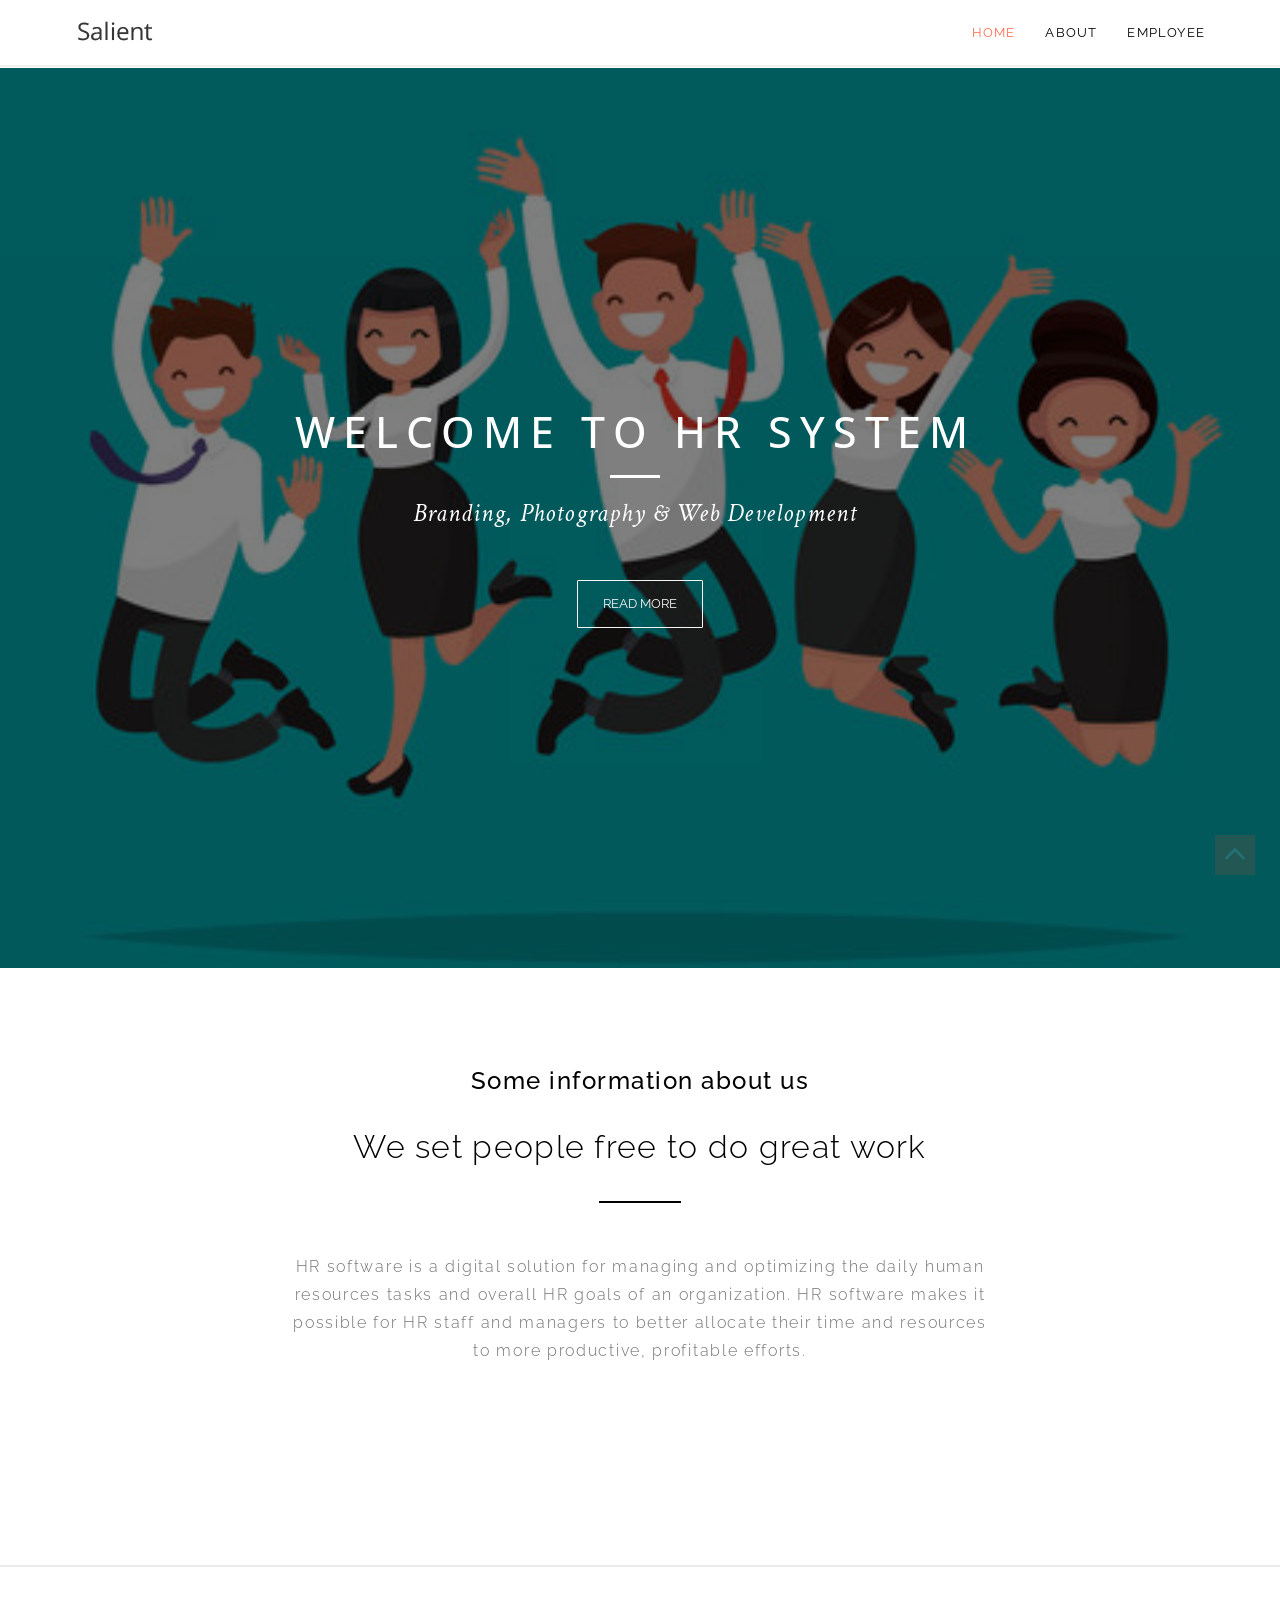
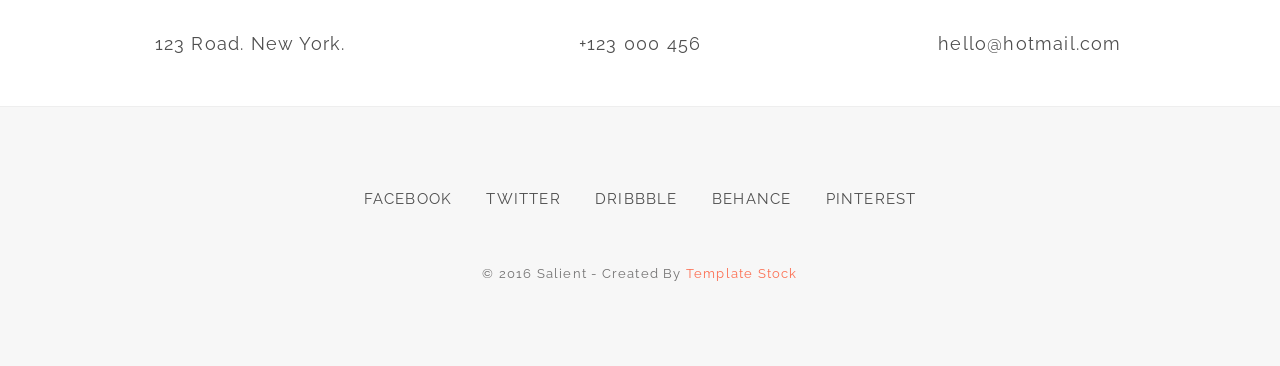
==== templates/index.html @ 5a7eb0be "Update index.html" ====
﻿<!DOCTYPE html>
<!--
	Salient by TEMPLATE STOCK
	templatestock.co @templatestock
	Released for free under the Creative Commons Attribution 3.0 license (templated.co/license)
-->
<html lang="en">
<head>

  <meta charset="utf-8">
  <meta http-equiv="X-UA-Compatible" content="IE=edge">
  <meta name="viewport" content="width=device-width, initial-scale=1">
  <title>Salient - Free Responsive HTML5 Template | Template Stock</title>

  <!-- Custom Google fonts -->
  <link href='http://fonts.googleapis.com/css?family=Raleway:400,500,300,700' rel='stylesheet' type='text/css'>
  <link href="http://fonts.googleapis.com/css?family=Crimson+Text:400,600" rel="stylesheet" type="text/css">
  <link href="http://fonts.googleapis.com/css?family=Open+Sans:400,300,600" rel="stylesheet" type="text/css">

  <!-- Bootstrap CSS Style -->
  <link rel="stylesheet" href="../static/css/bootstrap.min.css">

  <!-- Template CSS Style -->
  <link rel="stylesheet" href="../static/css/style.css">

  <!-- Animate CSS  -->
  <link rel="stylesheet" href="../static/css/animate.css">

  <!-- FontAwesome 4.3.0 Icons  -->
  <link rel="stylesheet" href="../static/css/font-awesome.min.css">

  <!-- et line font  -->
  <link rel="stylesheet" href="../static/css/et-line-font/style.css">

  <!-- BXslider CSS  -->
  <link rel="stylesheet" href="../static/css/bxslider/jquery.bxslider.css">

  <!-- Owl Carousel CSS Style -->
  <link rel="stylesheet" href="../static/css/owl-carousel/owl.carousel.css">
  <link rel="stylesheet" href="../static/css/owl-carousel/owl.theme.css">
  <link rel="stylesheet" href="../static/css/owl-carousel/owl.transitions.css">

  <!-- Magnific-Popup CSS Style -->
  <link rel="stylesheet" href="../static/css/magnific-popup/magnific-popup.css">

  <!-- HTML5 Shim and Respond.js IE8 support of HTML5 elements and media queries -->
  <!-- WARNING: Respond.js doesn't work if you view the page via file:// -->
  <!--[if lt IE 9]>
    <script src="https://oss.maxcdn.com/html5shiv/3.7.2/html5shiv.min.js"></script>
    <script src="https://oss.maxcdn.com/respond/1.4.2/respond.min.js"></script>
  <![endif]-->
	
</head>
<body>

  <!-- Preload the Whole Page -->
  <div id="preloader">      
    <div id="loading-animation">&nbsp;</div>
  </div>

  <!-- Navbar -->
  <header class="header">
    <nav class="navbar navbar-default navbar-static-top">
      <div class="container">
      <!-- Brand and toggle get grouped for better mobile display -->
        <div class="navbar-header">
          <button type="button" class="navbar-toggle collapsed" data-toggle="collapse" data-target="#navigation-nav">
            <span class="sr-only">Toggle navigation</span>
            <span class="icon-bar"></span>
            <span class="icon-bar"></span>
            <span class="icon-bar"></span>
          </button>
           <a class="navbar-brand" href="#"><img src="../static/images/logo.png" alt=""></a>
        </div>
        <!-- Collect the nav links, forms, and other content for toggling -->
        <div class="collapse navbar-collapse" id="navigation-nav">
          <ul class="nav navbar-nav navbar-right">
            <li class="active"><a class="section-scroll" href="#wrapper">Home</a></li>
            <li><a href="#landing-offer">About</a></li>
            <!-- <li><a href="#features-section">Services</a></li> -->
            <!-- <li><a href="#team-section">Team</a></li> -->
            <!-- <li><a href="#screenshots-section">Works</a></li>
            <li><a href="#prices-section">Prices</a></li>
            <li><a href="#subscribe-section">Subscribe</a></li> -->
	    <li><a method="POST" href="/gotoemployee/GoToEmployee">Employee</a></li>
            <!-- <li><a href="#contact-section">Contact</a></li> -->
          </ul>
        </div><!-- /.navbar-collapse -->
      </div><!-- /.container -->
    </nav>
  </header>
  <!-- End Navbar -->

  <div id="wrapper">

  <!-- Hero
  ================================================== -->
    <section>
      <div id="hero-section" class="landing-hero" data-stellar-background-ratio="0">
        <div class="hero-content">
          <div class="container">
            <div class="row">
              <div class="col-sm-8 col-sm-offset-2">

                <div class="hero-text">
                  <div class="herolider">
                    <ul class="caption-slides">

                      <li class="caption">
                        <h1>Welcome to HR System</h1>
                        <div class="div-line"></div>
                        <p class="hero">Branding, Photography &amp; Web Development</p>
                      </li>

                      <li class="caption">
                        <h1>Add Employee</h1>
                        <div class="div-line"></div>
                        <p class="hero">Design &amp; Development</p>
                      </li>

                      <li class="caption">
                        <h1>View Employee</h1>
                        <div class="div-line"></div>
                        <p class="hero">HTML5 &amp; CSS3</p>
                      </li>

                    </ul>
                  </div> <!-- end herolider -->
                </div> <!-- end hero-text -->

                <div class="hero-btn">
                  <a href="#landing-offer" class="btn btn-clean">Read more</a>
                </div> <!-- end hero-btn -->

              </div> <!-- end col-md-6 -->
            </div> <!-- end row -->
          </div> <!-- End container -->
        </div> <!-- End hero-content -->
      </div> <!-- End hero-section -->
    </section>
    <!-- End hero section -->

    <!-- Offer
    ================================================== -->
    <section>
      <div id="landing-offer" class="pad-sec">
        <div class="container">

          <div class="title-section big-title-sec animated out" data-animation="fadeInUp" data-delay="0">
            <div class="row">
              <div class="col-sm-8 col-sm-offset-2">
                <h2 class="big-title">Some information about us</h2>
                <h1 class="big-subtitle">We set people free to do great work</h1>
                <hr>
                <p class="about-text">HR software is a digital solution for managing and optimizing the daily human resources tasks and overall HR goals of an organization. HR software makes it possible for HR staff and managers to better allocate their time and resources to more productive, profitable efforts.</p>
              </div>
            </div> <!-- End row -->
          </div> <!-- end title-section -->
        </div> <!-- End container -->
      </div> <!-- End landing-offer-section -->
    </section>
    <!-- End offer section -->

    <section>
      <div class="sep-section"></div>
    </section>

    <!-- Contact-info
    ================================================== -->
    <section>
      <div class="contact-info">
        <div class="container">
          <div class="row">
            <div class="col-sm-4">
              <a href="#"><i class="pe-7s-map-marker"></i>123 Road. New York.</a>
            </div> <!-- End col-sm-4 -->
            <div class="col-sm-4">
            <a href="tel:+123000456"><i class="pe-7s-phone"></i>+123 000 456</a>
            </div>
             <div class="col-sm-4">
              <a href="mailto:hello@hotmail.com"><i class="pe-7s-mail"></i>hello@hotmail.com</a>
             </div>
          </div> <!-- End row -->
        </div> <!-- End container -->
      </div> <!-- End contact-info -->
    </section>

    <!-- Footer
    ================================================== -->
    <footer>
      <div id="footer-section" class="text-center">
        <div class="container">
          <div class="row">
            <div class="col-sm-8 col-sm-offset-2">
              <ul class="footer-social-links">
                <li><a href="#">Facebook</a></li>
                <li><a href="#">Twitter</a></li>
                <li><a href="#">Dribbble</a></li>
                <li><a href="#">Behance</a></li>
                <li><a href="#">Pinterest</a></li>
              </ul>
              <p class="copyright">
                &copy; 2016 Salient - Created By <a href="http://templatestock.co">Template Stock</a>
              </p>
            </div> <!-- End col-sm-8 -->
          </div> <!-- End row -->
        </div> <!-- End container -->
      </div> <!-- End footer-section  -->
    </footer>
    <!-- End footer -->

  </div> <!-- End wrapper -->

  <!-- Back-to-top
  ================================================== -->
  <div class="back-to-top">
    <i class="fa fa-angle-up fa-3x"></i>
  </div> <!-- end back-to-top -->

  <!-- JS libraries and scripts -->
  <script src="../static/js/jquery-1.11.3.min.js"></script>
  <script src="../static/js/bootstrap.min.js"></script>
  <script src="../static/js/bootstrap-hover-dropdown.min.js"></script>
  <script src="../static/js/jquery.appear.min.js"></script>
  <script src="../static/js/jquery.bxslider.min.js"></script>
  <script src="../static/js/jquery.owl.carousel.min.js"></script>
  <script src="../static/js/jquery.countTo.js"></script>
  <script src="../static/js/jquery.easing.1.3.js"></script>
  <script src="../static/js/jquery.imagesloaded.min.js"></script>
  <script src="../static/js/jquery.isotope.js"></script>
  <script src="../static/js/jquery.placeholder.js"></script>
  <script src="../static/js/jquery.smoothscroll.js"></script>
  <script src="../static/js/jquery.stellar.min.js"></script>
  <script src="../static/js/jquery.waypoints.js"></script>
  <script src="../static/js/jquery.fitvids.js"></script>
  <script src="../static/js/jquery.magnific-popup.min.js"></script>
  <script src="../static/js/jquery.ajaxchimp.min.js"></script>
  <script src="../static/js/jquery.countdown.js"></script>
  <script src="../static/js/jquery.navbar-scroll.js"></script>
  <script src="http://maps.google.com/maps/api/js?sensor=false"></script>
  <script src="../static/js/jquery.gmaps.js"></script>
  <script src="../static/js/main.js"></script>

</body>
</html>
---- static/css/style.css ----
/***********************************************************************************************
	Salient by TEMPLATE STOCK
	templatestock.co @templatestock
	Released for free under the Creative Commons Attribution 3.0 license (templated.co/license)
    
**********************************************************************************************/

/***********************************************************************************************/
/* TABLE OF CONTENTS: */
/***********************************************************************************************/

/*------------------------------------------------------------------------


  01. Common Styles
      -Typography
      -Buttons
      -Form
  02. Preloader
  03. Navbar
  04. Hero section
      -Hero section 2
      -Hero section 3
      -Hero section 4
  05. Home hero
  06. About Section
  07. Choose Section
  08. Projects Section
  09. Clients section
  10. Statistics Section
  11. Call-to-action section
  12. Services
  13. Portfolio Page
  14. Tweet section
  15. Blog-section
  16. Contact section
  17. Google maps
  18. Single-project
  19. Landing page
      -Features Section
      -Video section
      -Offer section
      -Screenshots
      -Subscribe section
      -Testimonials section
  20. Landing Blog
      -Pagination
      -Comments section
      -Sidebar
      -About widget
      -Tags
      -Recent Posts 
  21. App landing page
  22. Coming soon page
  23. Personal page
  24. Footer
  25. Back to top
  26. Responsive Part

--------------------------------------------------------------------------*/



/***********************************************************************************************/
/* =Common Styles */
/***********************************************************************************************/

body {
  font-family: 'Raleway', sans-serif;
  color: #737272;
  line-height: 24px;
  font-size: 13px;
  letter-spacing: 1.2px;
  -webkit-font-smoothing: antialiased;
  padding-top: 68px;
  position: relative;
}

a {
  color: #fc6e51;
  -webkit-transition: all .25s ease-in-out;
     -moz-transition: all .25s ease-in-out;
      -ms-transition: all .25s ease-in-out;
       -o-transition: all .25s ease-in-out;
          transition: all .25s ease-in-out;
}

a:hover, a:focus {
  text-decoration: none;
}

img {
  max-width: 100%;
}

.dark-bg {
  background: #34353A;
}

.white-bg {
  background: #fff;
}

.without-padding {
  padding: 0;
}

.marg-0 {
  margin: 0;
}

.pad-b-0 {
  padding-bottom: 0!important;
}

.pad-t-100 {
  padding-top: 100px!important;
}

.bg-gray {
  background: #e5e5e5;
}

.form-control::-moz-placeholder {
  color: #494949;
}
.form-control:-ms-input-placeholder {
  color: #494949;
}
.form-control::-webkit-input-placeholder {
  color: #494949;
}

/***********************************************************************************************/
/* =Typography */
/***********************************************************************************************/

h1, h2, h3, h4, h5, h6, .h1, .h2, .h3, .h4, .h5, .h6 {
  font-weight: 700;
  color: #1f2021;
  text-transform: uppercase;
}

h1, .h1, h2, .h2, h3, .h3 {
  margin-top: 0;
  margin-bottom: 20px;
}

h1, .h1 {
  font-family: 'Abel', sans-serif;
  font-size: 46px;
  font-weight: 400;
  letter-spacing: 2px;
}

h2 {
  font-size: 24px;
}  

h3 {
  font-size: 17px;
}

h4 {
  font-size: 15px;
}

h5 {
  font-size: 12px;
}

h6 {
  font-size: 10px;
}

p {
  margin: 0;
}

.title-section hr {
  width: 15%;
}

.title-section  p {
  font-size: 15px;
  line-height: 26px;
  font-weight: 400;
  letter-spacing: 1.5px;
}

.pad-sec {
  padding: 100px 0!important;
}

.title-section {
  padding-left: 30px;
  padding-right: 30px;
}

.sep-section {
  height: 1px;
  border-bottom: 1px solid #EAEAEA;
}

/***********************************************************************************************/
/* =Buttons */
/***********************************************************************************************/

.btn {
  font-size: 13px;
  letter-spacing: 1px;
  padding: 14px 25px;
  border-radius: 1px;
  -webkit-transition: all .25s ease-in-out;
     -moz-transition: all .25s ease-in-out;
      -ms-transition: all .25s ease-in-out;
       -o-transition: all .25s ease-in-out;
          transition: all .25s ease-in-out;
}

.btn:active, .btn.active {
  outline: 0;
  background-image: none;
  -webkit-box-shadow: none;
          box-shadow: none;
}

.btn:focus, .btn:active:focus, .btn.active:focus, .btn.focus, .btn:active.focus, .btn.active.focus {
  outline: 0;
}

.btn-primary:hover, .btn-primary:focus, .btn-primary.focus, 
.btn-primary:active, .btn-primary.active, .open>.dropdown-toggle.btn-primary {
  color: #fff;
  background-color: #000;
  border-color: #000;
}

.btn-xs {
  padding: 5px 14px;
  font-size: 11px;
  text-transform: uppercase;
  letter-spacing: 2px;
}

.btn-sm {
  padding: 8px 37px;
  font-size: 12px;
  -webkit-border-radius: 2px;
     -moz-border-radius: 2px;
          border-radius: 2px;
}

.btn-lg {
  padding: 15px 35px;
}

.btn-primary {
  text-transform: uppercase;
  background-color: #fc6e51;
  border-color: #fc6e51;
}

.btn-black {
  text-transform: uppercase;
  color: #fff;
  background-color: #000;
  border-color: #000;
}

.btn-black:hover {
  background-color: #fc6e51;
  border-color: #fc6e51;
  color: #fff;
}

.btn-clean {
  border-color: #F5F5F5;
  color: #F5F5F5;
  text-transform: uppercase;
  letter-spacing: 0;
}

.btn-clean:hover, .btn-clean:focus, .btn-clean:active {
  color: #fff;
}

.btn-dark {
  color: #FFF;
  text-transform: uppercase;
  background: rgba(34,34,34, .9);
  font-weight: 400;
  border-color: rgba(0,0,0, .7);
}

.btn-dark:hover, .btn-dark:active, .btn-dark:focus, .btn-dark:visited {
  color: rgba(255,255,255, .85);
  background: rgba(0,0,0, .7);
  outline: 0;
  box-shadow: none;
}

.btn-light {
  background: #f3f3f3;
  color: #000;
}

.call-btn {
  text-transform: uppercase;
  letter-spacing: 2px;
  padding: 12px 20px;
  font-size: 12px;
  border-radius: 0;
  border: none;
  outline: none;
  display: inline-block;
}

.btn-gray {
  color: #777;
  background: #e5e5e5;
}

/***********************************************************************************************/
/* =Form */
/***********************************************************************************************/

.form-group {
  margin-bottom: 20px;
}

.form-control {
  font-size: 12px;
  color: #555;
  background-color: #fff;
  background-image: none;
  border: 1px solid #ccc;
  border-radius: 1px;
  height: auto;
  padding: 9px 12px;
    -webkit-box-shadow: none;
  -moz-box-shadow: none;
  box-shadow: none;
  -webkit-transition: all 0.2s cubic-bezier(0.000, 0.000, 0.580, 1.000);
  -moz-transition: all 0.2s cubic-bezier(0.000, 0.000, 0.580, 1.000);
  -o-transition: all 0.2s cubic-bezier(0.000, 0.000, 0.580, 1.000);
  -ms-transition: all 0.2s cubic-bezier(0.000, 0.000, 0.580, 1.000);
  transition: all 0.2s cubic-bezier(0.000, 0.000, 0.580, 1.000);
}

.form-control:focus {
  color: #111;
  border-color: rgba(0,0,0, .7);
  -webkit-box-shadow: none;
  -moz-box-shadow: none;
  box-shadow: none;
  outline: none;
}

/***********************************************************************************************/
/* =Preloader */
/***********************************************************************************************/ 

#preloader {
  background-color: #FFF;
  bottom: 0;
  left: 0;
  position: fixed;
  right: 0;
  top: 0;
  z-index: 999999;
}

#loading-animation {
  background-image: url("../images/loading.GIF") ;
  opacity: 0.7;
  background-position: center center;
  background-repeat: no-repeat;
  height: 200px;
  left: 50%;
  margin: -100px 0 0 -100px;
  position: absolute;
  top: 50%;
  width: 200px;
  border-radius: 4px;
}

/************************************************************************
// =Navbar
*************************************************************************/

.navbar-default {
  background: #fff;
  border: none;
  width: 100%;
  margin-bottom: 0;
  position: absolute;
  top: 0;
  border-bottom: 2px solid #f0f0f0;
}
.navbar.active {
  position: fixed;
  opacity: 0.95;
  border: 1px solid #E8E8E8;
}

.navbar-nav {
  margin: 7.5px -10px;
}

.navbar-default .navbar-nav > li > a {
  color: #060606;
  text-transform: uppercase;
  -webkit-transition: color .3s ease-in-out;
  -moz-transition: color .3s ease-in-out;
  -ms-transition: color .3s ease-in-out;
  -o-transition: color .3s ease-in-out;
  transition: color .3s ease-in-out;
}

.navbar-default .navbar-nav > .active > a, .navbar-default .navbar-nav > .active > a:hover, .navbar-default .navbar-nav > 
.active > a:focus {
  background: transparent;
  color: #fc6e51;
}

.navbar-default .navbar-nav > li > a:hover, .navbar-default .navbar-nav > li > a:focus {
  color: #fc6e51;
}

.dropdown-menu {
  top: 117%;
  font-size: 12px;
  text-transform: uppercase;
    -webkit-box-shadow: none;
  box-shadow: none;
  border-radius: 2px;
  border-top: 0;
  padding: 12px 5px;
}

.dropdown-menu>li>a {
  padding: 3px 15px;
  line-height: 1.7;
  letter-spacing: 2px;
}

.dropdown-menu>li>a:focus, .dropdown-menu>li>a:hover {
  background-color: #fff;
  color: #fc6e51;
}

.navbar-default .navbar-nav>.open>a, .navbar-default .navbar-nav>.open>a:focus, .navbar-default .navbar-nav>.open>a:hover {
  background-color: #fff;
  color: #fc6e51;
}

.navbar-default .dropdown:hover>.dropdown-menu {
  display: block;
}

/***********************************************************************************************/
/* =Hero section */
/***********************************************************************************************/

#hero-section {
  position: relative;
  display: table;
  width: 100%;
}

.home-hero:before {
  position: absolute;
  content: '';
  top: 0;
  left: 0;
  background: rgba(0, 0, 0, 0.4);
  width: 100%;
  height: 100%;
  z-index: 1;
}

.home-hero {
  background: url('../images/hero-bg/home.jpg');
  background-size: cover;
}

/***********************************************************************************************/
/* =Hero section-2 */
/***********************************************************************************************/

.home-hero-2:before {
  position: absolute;
  content: '';
  top: 0;
  left: 0;
  background: rgba(0, 0, 0, 0.4);
  width: 100%;
  height: 100%;
  z-index: 1;
}

.home-hero-2 {
  background: url('../images/hero-bg/home-2.jpg');
  background-size: cover;
}

/***********************************************************************************************/
/* =Hero section-3 */
/***********************************************************************************************/

.home-hero-3:before {
  position: absolute;
  content: '';
  top: 0;
  left: 0;
  background: rgba(0, 0, 0, 0.4);
  width: 100%;
  height: 100%;
  z-index: 1;
}

.home-hero-3 {
  background: url('../images/hero-bg/home-3.jpg');
  background-size: cover;
}

/***********************************************************************************************/
/* =Hero section-4 */
/***********************************************************************************************/

.home-hero-4:before {
  position: absolute;
  content: '';
  top: 0;
  left: 0;
  background: rgba(0, 0, 0, 0.4);
  width: 100%;
  height: 100%;
  z-index: 1;
}

.home-hero-4 {
  background: url('../images/hero-bg/home-4.jpg');
  background-size: cover;
}

/***********************************************************************************************/
/* =Home hero */
/***********************************************************************************************/

.hero-content {
  position: relative;
  display: table-cell;
  vertical-align: middle;
  width: 100%;
  height: 100%;
  margin: 0 auto;
  z-index: 2;
  text-align: center;
}

.hero-content h1, p.hero {
  color: #fff;
}

.hero-content h1 {
  font-family: 'Open Sans', sans-serif;
  font-size: 43px;
  font-weight: 500;
  letter-spacing: 8px;
  text-transform: uppercase;
}

.div-line {
  width: 50px;
  background-color: #fff;
  height: 3px;
  margin: 20px auto;
}

p.hero {
  font-family: 'Crimson Text', serif;
  font-style: italic;
  color: #fff;
  font-size: 25px;
  line-height: 32px;
  display: block;
  margin-top: 20px;
}

.hero-btn {
  margin-top: 50px;
}

ul.caption-slides {
  padding-left: 0;
}

ul.caption-slides li {
  text-align: center;
}

/***********************************************************************************************/
/* =About Section */
/***********************************************************************************************/

.about-hero {
  background: url('../images/hero-bg/about.jpg');
  background-size: cover;
}

.about-hero:before {
  position: absolute;
  content: '';
  top: 0;
  left: 0;
  background: rgba(0, 0, 0, 0.4);
  width: 100%;
  height: 100%;
  z-index: 1;
}

#about-us-section {
  padding: 100px 0;
}

.about-studio h4, .what-do h4, .process-work h4 {
  letter-spacing: 2px;
  font-size: 17px;
  font-weight: 500;
  margin-bottom: 15px;
}

.btn-link-a {
  cursor: pointer;
  color: rgba(17, 17, 17, 0.9);
  text-transform: uppercase;
  display: block;
  font-weight: 500;
  margin-top: 25px;
}

.btn-link-a:hover {
  color: #000;
}

#about-section {
  padding: 110px 0 120px 0!important;
}

.big-title-sec {
  text-align: center;
  padding-bottom: 100px;
}


.big-title-sec hr {
  border: 1.5px solid #000;
  margin: 30px auto;
  width: 80px!important;
  margin-bottom: 50px;
}

.big-title-sec .big-title {
  font-weight: 300;
  text-transform: none;
  font-size: 24px;
  color: #000;
}

.big-title-sec .big-subtitle {
  font-family: 'Raleway', sans-serif;
  letter-spacing: 1.3px;
  margin-top: 0;
  margin-bottom: 28px;
  font-size: 32px;
  font-weight: 300;
  line-height: 1.45;
  text-transform: none;
  color: #000;
}

.big-title-sec p {
  font-size: 16px;
  line-height: 28px;
  letter-spacing: 1.7px;
  font-weight: 300;
}

.big-title-sec .view-more {
  padding-top: 50px;
}

.big-title-sec .view-more a.btn-primary {
  margin-right: 2px;
}

.big-title-sec .view-more a.btn-primary:hover {
  opacity: .8;
  background: #fc6e51;
  border: 1px solid #fc6e51;
}

.about-box {
  text-align: center;
}

.alt-about-icon {
  padding-top: 10px;
  font-size: 44px;
  line-height: 0.9;
  color: #fc6e51;
}

.about-box h4 {
  font-weight: 600;
  letter-spacing: 1.7px;
  padding-top: 15px;
  padding-bottom: 8px;
}

/***********************************************************************************************/
/* =Choose Section */
/***********************************************************************************************/

#choose-section .title-section, #soon-services-section .title-section {
  padding-bottom: 80px;
}

.choose-image, .soon-services-image {
  text-align: center;
}

ul.choose-list, ul.soon-list {
  list-style: none;
  padding: 0;
  padding-top: 50px;
}

ul.choose-list li, ul.soon-list li {
  margin-bottom: 30px;
}

.iconbox {
  float: left;
  width: 50px;
  height: 50px;
  text-align: center;
}

.iconbox i {
  font-size: 32px;
  color: #fc6e51
}

.choose-box-content, .soon-box-content {
  margin-left: 70px;
}

.choose-box-content h6, .soon-box-content h6 {
  margin-top: 0;
  font-size: 14px;
  font-weight: 500;
  letter-spacing: 2px;
  margin-bottom: 15px;
}

/***********************************************************************************************/
/* =Projects Section */
/***********************************************************************************************/

#projects-section {
  padding: 100px 0 80px 0!important;
}

#projects-section .title-section {
  padding-bottom: 80px;
}

#type-masory {
  width: 100%;
}

#projects-section #type-masory .project {
  overflow: hidden;
  margin-bottom: 30px;
}

.project-item a {
  position: relative;
  display: block;
}

.project-item a img {
  width: 100%;
  height: auto;
  vertical-align: middle;
}

/*Overlay projects*/

.overlay {
  position: absolute;
  top: 10px;
  left: 10px;
  bottom: 10px;
  right: 10px;
  background: rgba(15, 15, 15, 0.9);
  opacity: 0;
  -webkit-transition: all .5s ease;
     -moz-transition: all .5s ease;
      -ms-transition: all .5s ease;
       -o-transition: all .5s ease;
          transition: all .5s ease;
}

.overlay .overlay-inner {
  position: absolute;
  top: 40%;
  width: 100%;
  text-align: center;
  bottom: 0;
}

.overlay .overlay-inner h3 {
  color: #F0F0F0;
  margin-bottom: 15px;
  -webkit-transition: all .5s;
     -moz-transition: all .5s;
      -ms-transition: all .5s;
       -o-transition: all .5s;
          transition: all .5s;
  -webkit-transform: translateY(-30px);
     -moz-transform: translateY(-30px);
      -ms-transform: translateY(-30px);
       -o-transform: translateY(-30px);
          transform: translateY(-30px);
}

.overlay .overlay-inner p {
  color: #DBDBDB;
  -webkit-transition: all .5s;
     -moz-transition: all .5s;
      -ms-transition: all .5s;
       -o-transition: all .5s;
          transition: all .5s;
  -webkit-transform: translateY(30px);
     -moz-transform: translateY(30px);
      -ms-transform: translateY(30px);
       -o-transform: translateY(30px);
          transform: translateY(30px);
  margin-bottom: 15px;
}

a:hover .overlay .overlay-inner h3 {
  -webkit-transform: translateY(0);
     -moz-transform: translateY(0);
      -ms-transform: translateY(0);
       -o-transform: translateY(0);
          transform: translateY(0);
}

a:hover .overlay .overlay-inner p, a:hover .overlay .overlay-inner span {
  -webkit-transform: translateY(0);
     -moz-transform: translateY(0);
      -ms-transform: translateY(0);
       -o-transform: translateY(0);
          transform: translateY(0);
}

.overlay-inner span {
  font-size: 42px;
  color: #DBDBDB;
  font-weight: 300;
  -webkit-transition: all .7s;
     -moz-transition: all .7s;
      -ms-transition: all .7s;
       -o-transition: all .7s;
          transition: all .7s;
  -webkit-transform: translateY(30px);
     -moz-transform: translateY(30px);
      -ms-transform: translateY(30px);
       -o-transform: translateY(30px);
}

a:hover .overlay {
  opacity: 1;
}

.view-more {
  text-align: center;
  padding-top: 60px;
}

#masonry-projects-section {
  padding: 0 0 100px 0;
}

#masonry-projects-section #type-masory .project {
  padding-bottom: 30px;
}

/***********************************************************************************************/
/* =clients section*/
/***********************************************************************************************/

.clients-bg {
  background: url('../images/clients/clients-bg.jpg') center top;
  position: relative;
  padding: 60px 0;
}

.clients-bg:before {
  position: absolute;
  content: '';
  top: 0;
  left: 0;
  background: rgba(5,5,5,0.8);
  width: 100%;
  height: 100%;
  z-index: 2;
}

.clients-bg .container {
  position: relative;
  z-index: 3;
}

.client {
  padding: 30px;
}

.client a {
  display: block;
}

.client a img {
  width: 100%
}

.client a:hover {
  opacity: .8;
}

/***********************************************************************************************/
/* =Statistics Section */
/***********************************************************************************************/

#statistic-section {
  background: url('../images/temp/stats-bg.jpg') center top;
  position: relative;
  text-align: center;
  padding-top: 70px;
}

#statistic-section:before {
  position: absolute;
  content: '';
  top: 0;
  left: 0;
  background: rgba(5,5,5,0.8);
  width: 100%;
  height: 100%;
  z-index: 2;
}

#statistic-section .container {
  position: relative;
  z-index: 3;
}

.statistic-percent {
  padding-bottom: 70px;
}

span.percentfactor {
  color: #fff;
  font-size: 42px;
  margin-bottom: 4px;
}

.fact p {
  color: #fff;
  margin-top: 10px;
  text-transform: uppercase;
}

/***********************************************************************************************/
/* =Team Section */
/***********************************************************************************************/

#team-section .title-section {
  margin-bottom: 80px;
}

#team-section .title-section, .team-members .magnifier-inner {
  text-align: center;
}

.member-team {
  position: relative;
  cursor: pointer;
}

.member-team img {
  width: 100%;
}

.member-team .magnifier {
  position: absolute;
  height: 100%;
  width: 100%;
  top: 0;
  left: 0;
  background: rgba(255, 255, 255, 0.9);
  opacity: 0;
  -webkit-transition: all .5s ease;
     -moz-transition: all .5s ease;
      -ms-transition: all .5s ease;
       -o-transition: all .5s ease;
          transition: all .5s ease;
}

.member-team .magnifier:hover {
  opacity: 1;
}

.member-team .magnifier .magnifier-inner {
  position: absolute;
  width: 100%;
  top: 20%;
  padding: 0 20px;
}

.member-team .magnifier .magnifier-inner p {
  font-size: 12px;
  color: #999;
  line-height: 24px;
  margin-bottom: 40px;
}

.member-team .magnifier .magnifier-inner ul.social-icons {
  list-style-type: none;
  padding: 0;
}

.member-team .magnifier .magnifier-inner ul.social-icons li {
  display: inline-block;
  margin-left: 5px;
}

.member-team .magnifier .magnifier-inner ul.social-icons li:first-child {
  margin: 0;
}

.member-team .magnifier .magnifier-inner ul.social-icons li a {
  display: block;
  width: 40px;
  height: 40px;
  line-height: 38px;
}

.member-team .magnifier .magnifier-inner ul.social-icons li a i {
    color: #8e8e8e;
}

.member-team .magnifier .magnifier-inner ul.social-icons li a:hover i {
  color: #000;
}

#about-team {
  padding: 0px 0 100px 0;
}

#about-team p, #personal-skills p {
  line-height: 26px;
}

#about-team .title-section, #personal-skills .title-section {
  text-align: left;
  padding-left: 0;
}

#about-team h3, #personal-skills h3 {
  font-size: 18px;
  font-weight: 400;
  letter-spacing: 1.6px;
}

.p-bar {
  margin-bottom: 8px;
}

.progress {
  height: 6px;
  border-radius: 1px;
  margin-bottom: 5px;
}

.progress-bar {
  background: #111;
}

.progress-meta {
  overflow: hidden;
}
h6.progress-title, h6.progress-value {
  color: #676767;
  font-size: 13px;
  font-weight: 300;
  letter-spacing: 1.6px;;
}

h6.progress-title {
  float: left;
}

h6.progress-value {
  float: right;
}

/***********************************************************************************************/
/* =Call-to-action section */
/***********************************************************************************************/

#call-to-action-section {
  padding: 60px 0;
  background: #eb7a5c;
}

#call-to-action-section h2, #call-to-action-section p {
  color: #fff;
  text-align: center;
}

#call-to-action-section h2 {
  font-size: 28px;
  letter-spacing: 1.1px;
  font-weight: 300;
  color: #fff;
  margin: 20px 0;
  margin-top: 0;
}

#call-to-action-section p {
  margin: 20px 0
}

#call-to-action-section .call-action-btn {
  text-align: center;
  margin-top: 40px;
}

/***********************************************************************************************/
/* =Services*/
/***********************************************************************************************/

.services-hero {
  background: url('../images/hero-bg/services.jpg');
  background-size: cover;
}

.services-hero:before {
  position: absolute;
  content: '';
  top: 0;
  left: 0;
  background: rgba(0, 0, 0, 0.4);
  width: 100%;
  height: 100%;
  z-index: 1;
}

#services-section {
  padding: 100px 0 50px 0;
}

#services-section .title-section {
  padding-bottom: 80px;
}

.service-post {
  padding: 30px 0;
}

.service-post h4 {
  margin-top: 15px;
  margin-bottom: 20px;
}

.service-icon {
  font-size: 42px;
  color: #111;
  padding-bottom: 15px;
}

#banner-services {
  background: url('../images/temp/stats-bg.jpg') center top;
  position: relative;
  border-bottom: 1px solid transparent;
}

#banner-services:before {
  position: absolute;
  content: '';
  top: 0;
  left: 0;
  background: rgba(5,5,5,0.8);
  width: 100%;
  height: 100%;
  z-index: 2;
}

#banner-services .container {
  position: relative;
  z-index: 3;
}

.banner-content {
  margin: 140px 0;
}

.banner-content, .banner-content h3 {
  color: #fff;
}

.banner-content h3 {
  font-weight: 400;
  letter-spacing: 2.6px;
  font-size: 19px;
}

.banner-decription {
  font-weight: 300;
}

.banner-image {
    margin: -40px 0 0 0;
    text-align: right;
}

.banner-content a {
  letter-spacing: 1.6px;
  margin-top: 30px;
}

#action-section {
  padding: 100px 0;
  background-color: #f7f7f7;
  border-top: 1px solid #ebebeb;
}

#action-section h2 {
  padding-bottom: 25px;
  font-weight: 500;
  text-transform: capitalize;
}

#action-section .btn+.btn {
  margin-left: 20px;
}

.white-bg {
  background: #fff;
}

.dark-bg-1 {
  background: #333;
}

.work-process {
    padding: 100px 0;
}

.process {
  padding-top: 30px;
}

.process-icon span {
  font-size: 40px;
  color: #fc6e51;
}

.process h5 {
  font-size: 14px;
  font-weight: 500;
  text-transform: none;
  margin-top: 15px;
}

#prices-section .title-section {
  padding-bottom: 80px;
}

ul.price-table {
  list-style-type: none;
  padding: 0px;
  margin: 25px 20px;
  text-align: center;
  border: 1px solid #f1f1f1;
}

ul.price-table li {
  padding: 5px 0;
  text-transform: uppercase;
  color: #000;
}

.title-price {
  border-bottom: 1px solid #f1f1f1;;
  padding: 25px!important;
  font-weight: 500;
}

.title-price h3 {
  margin-bottom: 0;
}

.price-table .price-box {
  padding: 30px;
  border-bottom: 1px solid #f1f1f1;
  position: relative;
  margin-bottom: 30px;
}

p.price {
  font-size: 38px;
  font-weight: 700;
  color: #000;
  position: relative;
  padding-left: 10px;
  padding-bottom: 10px;
}

span.currency {
  font-size: 18px;
  vertical-align: top;
}

p.months {
  text-transform: none!important;
  color: #737272!important;
}

ul.price-table li .btn {
  margin: 30px;
}

/***********************************************************************************************/
/* =Portfolio Page */
/***********************************************************************************************/

.portfolio-hero {
  background: url('../images/hero-bg/02.jpg');
  background-size: cover;
}

.portfolio-hero:before {
  position: absolute;
  content: '';
  top: 0;
  left: 0;
  background: rgba(0, 0, 0, 0.4);
  width: 100%;
  height: 100%;
  z-index: 1;
}

#portfolio-section {
  padding: 80px 0;
}

ul.filter-list {
  padding: 60px 0 80px 0;
  list-style: none;
  text-align: center;
}

ul.filter-list li {
  display: inline-block;
  margin-right: 10px;
}

ul.filter-list li a {
  display: block;
  cursor: pointer;
  color: rgb(73, 73, 73);
  font-style: italic;
  font-size: 14px;
}

ul.filter-list li a:hover {
  color: #fc6e51;
}

ul.filter-list li a.active {
  color: #fc6e51;
}

ul.filter-list li a:after {
  content: "/";
  color: #898989;
  padding-left: 15px;
}

ul.filter-list li:last-child a:after {
    content: "";
}

.gallery-masory {
    width: 100%;
}

.portfolio-items .gallery-masory .gallery-item {
  overflow: hidden;
  padding-left: 5px;
  padding-right: 5px;
  margin-bottom: 10px;
}

/***********************************************************************************************/
/* =Tweet section*/
/***********************************************************************************************/

#tweet-section {
  background: url('../images/temp/tweet-bg.jpg') center top;
  position: relative;
  padding: 80px 0;
}

#tweet-section:before {
  position: absolute;
  content: '';
  top: 0;
  left: 0;
  background: rgba(5,5,5,0.9);
  width: 100%;
  height: 100%;
  z-index: 2;
}

#tweet-section .container {
  position: relative;
  z-index: 3;
}

span.tweet-icon {
  display: block;
  color: #F4F4F4;
  font-size: 34px;
  margin-bottom: 24px;
  text-align: center;
}

ul.tweet-slider {
  text-align: center;
  padding: 0;
  list-style: none;
}

ul.tweet-slider h3 {
  font-size: 20px;
  color: #fff;
  font-weight: 400;
  text-transform: capitalize;
  letter-spacing: 1.3px;
}

ul.tweet-slider small {
  color: #e6e6e6;
  font-size: 99%;
}

/***********************************************************************************************/
/* =Blog-section section */
/***********************************************************************************************/

#blog-section .title-section {
  padding-bottom: 80px;
}

.entry-image {
  margin-bottom: 23px;
}

.entry-image a {
  display: block;
}

.entry-image a:hover {
  opacity: 0.8;
}

.entry-image img {
  width: 100%;
}

.post-meta {
  padding-bottom: 8px;
}

.post-meta, .post-meta a {
  color: #aaa;
}

.post-meta a:hover {
  color: #111;
}

.post-meta p span.date:after {
  padding: 0 4px 0 8px;
  content: "|";
}

.post-meta p span.author a {
  padding-left: 2px;
}

.post-meta p span.author:after {
  padding: 0 4px 0 8px;
  content: "|";
}  

h4.post-title {
  font-size: 16px;
  font-weight: 500!important;
  letter-spacing: 2.1px;
}

.post-title a {
  color: #4F4F4F;
  font-size: 16px;
}

.blog-more {
  margin-top: 20px;
}

/***********************************************************************************************/
/* =Contact section*/
/***********************************************************************************************/

#contact-section .divider {
  display: inline-block;
}

#contact-section .title-section {
  padding-bottom: 80px;
}

.form-group .form-control.br-b {
  border-top: 0;
  border-left: 0;
  border-right: 0;
}

textarea.form-control {
  min-height: 100px;
}

#contactform .form-group #submit {
  display: block;
  width: 100%;
  margin-top: 10px;
}

.contact-info {
  text-align: center;
  border-top: 1px solid #EEEEEE;
}

.contact-info a {
  color: #4F4F4F;
  font-size: 18px;
  display: block;
  padding: 50px 0;
}

.contact-info a i {
  display: block;
  font-size: 30px;
  margin-bottom: 15px;
}

/***********************************************************************************************/
/* =Google maps*/
/***********************************************************************************************/

#map {
  height: 100%;
  width: 100%;
}

#module-maps {
  position: relative;
  height: 400px;
  width: 100%;
}

/***********************************************************************************************/
/* =Single-project */
/***********************************************************************************************/

#project-head-section {
  padding: 80px 0;
  position: relative;
  background: url('../images/temp/head.jpg');
}

#project-head-section:before {
  position: absolute;
  content: '';
  top: 0;
  left: 0;
  background: rgba(5,5,5,0.7);
  width: 100%;
  height: 100%;
  z-index: 2;
}

#project-head-section img , .project-photo img {
  width: 100%;
}

#project-head-section .container {
  position: relative;
  z-index: 3;
}

#project-head-section h2, #project-head-section p {
  color: #fff;
  text-align: center;
}

#project-head-section h2 {
  font-size: 34px;
  font-weight: 400;
  letter-spacing: 2px;
  margin-bottom: 20px;
}

#project-head-section p {
  text-transform: uppercase;
  letter-spacing: 1.5px;
}

.bx-wrapper img {
  width: 100%;
}

.single-portfolio {
  padding-top: 80px;
}

.project-image img {
  width: 100%;
}

.project-title {
  padding: 30px 0;
  text-align: center;
}

.project-title h6 {
  text-transform: lowercase;
}

.portfolio-desc {
  padding: 50px 0 80px 0;
}

.portfolio-desc h5 {
  border-bottom: 1px solid rgb(221, 221, 221);
  padding-bottom: 10px;
  margin-bottom: 20px;
  font-size: 13px;
}

.portfolio-desc a {
  padding-top: 10px;
  display: block
}

.portfolio-desc a:hover {
  color: #fc6e51;
  opacity: .8;
}

ul.details-list {
  padding: 0;
  list-style-type: none;
}

ul.details-list li {
  padding: 4px 0;
}

ul.details-list li strong {
  color: #000;
}

ul.details-list li:first-child {
  padding-top: 0;
}

ul.details-list li:last-child {
  border: none;
}

.item {
  padding: 5px;
}

.item .overlay .overlay-inner {
  top: 38%;
}

.item .overlay .overlay-inner p {
  margin-bottom: 4px;
}

/*--------------------
  Related Section
----------------------*/

#related-projects {
  padding: 80px 0;
}

#related-projects .related-head h2 {
  text-align: center;
  font-weight: 300;
  letter-spacing: 1.4px;
  font-size: 26px;
  position: relative;
  padding-bottom: 20px;
  margin-bottom: 60px;
}

#related-projects .related-head h2:after {
  content: "";
  width: 80px;
  height: 0;
  border-bottom: 1px solid #eb7a5c;
  position: absolute;
  bottom: 0;
  left: 0;
  right: 0;
  margin: auto;
}

.owl-theme .owl-controls {
  margin-top: 40px!important;
}

/***********************************************************************************************/
/* =Landing page*/
/***********************************************************************************************/

.landing-hero:before {
  position: absolute;
  content: '';
  top: 0;
  left: 0;
  background: rgba(0, 0, 0, 0.5);
  width: 100%;
  height: 100%;
  z-index: 1;
}

.landing-hero {
  background: url('../images/hero-bg/landing1.jpg');
  background-size: cover;
}

/*--------------------
  Features Section
----------------------*/

#features-section {
  padding: 120px 0!important;
  padding-bottom: 100px!important;
}

#features-section .title-section {
  padding-bottom: 80px;
}

.features-image {
  text-align: center;
}

.choose-image {
  text-align: center;
}

ul.features-list {
  list-style: none;
  padding: 0;
  padding-top: 50px;
}

ul.features-list li {
  margin-bottom: 30px;
}

.iconbox {
  float: left;
  width: 50px;
  height: 50px;
  text-align: center;
}

.iconbox i {
  font-size: 32px;
  color: #fc6e51
}

.features-box-content {
  margin-left: 70px;
}

.features-box-content h6 {
  margin-top: 0;
  font-size: 14px;
  font-weight: 500;
  letter-spacing: 2px;
  margin-bottom: 15px;
}

.creative-content-left, .creative-content-right {
  padding-top: 100px;
}

#creative-section-1 h2, #creative-section-2 h2, #features-app-section-1 h2, #features-app-section-2 h2 {
  font-weight: 400;
  letter-spacing: 2px;
  font-size: 32px;
  text-transform: capitalize;
}

#creative-section-1 p, #creative-section-2 p, #features-app-section-1 p {
  line-height: 26px;
  font-size: 14px;
}

#creative-section-1 .view-more, #creative-section-2 .view-more, #features-app-section-1 .view-more, #features-app-section-2 .view-more {
  padding-top: 30px;
  text-align: left!important;
}

.img-creative-left figure, .img-creative-right figure {
  padding: 0 25px;
  text-align: center;
}

/*--------------------
  Video section
----------------------*/

#video-section {
  background: url('../images/temp/tweet-bg.jpg') center top;
  position: relative;
  padding: 100px 0;
}

#video-section:before {
  position: absolute;
  content: '';
  top: 0;
  left: 0;
  background: #fc6e51;
  opacity: .9;
  width: 100%;
  height: 100%;
  z-index: 2;
}

#video-section .container {
  position: relative;
  z-index: 3;
}

#video-section .video-section-content a {
  display: block;
  width: 80px;
  height: 80px;
  margin: 0 auto 20px;
  border: 3px solid rgba(255,255,255, .93);
  text-align: center;
  line-height: 78px;
  font-size: 28px;
  color: rgba(255,255,255, .93);
  -webkit-border-radius: 50%;
  -moz-border-radius: 50%;
  border-radius: 50%;
}

#video-section .video-section-content a .fa-play {
  position: relative;
  left: 4px;
}

.video-head {
  font-size: 38px;
  font-weight: 500;
  line-height: 1.3;
  text-align: center;
  color: #fff;
  padding-bottom: 7px;
}

.video-sub-heading {
  font-size: 20px;
  font-weight: 300;
  text-align: center;
  line-height: 1.3;
  opacity: .9;
  color: #fff;
}

/*--------------------
  Offer section
----------------------*/

#landing-offer .title-section h2 {
  padding-bottom: 10px;
  font-weight: 500;
  letter-spacing: 1.5px;
}

.offer-post {
  padding: 30px 0;
}

.offer-post h4 {
  margin-top: 15px;
  margin-bottom: 20px;
  text-transform: none;
  font-weight: 500;
}

.offer-icon {
  font-size: 42px;
  color: #fc6e51;
  padding-bottom: 15px;
}

/*--------------------
  Screenshots
----------------------*/

#screenshots-section .title-section {
  padding-bottom: 80px;
}

.screenshots-carousel .shot {
  padding: 4px;
}

.screenshots-carousel .shot a.zoom {
  display: block;
}

.screenshots-carousel .shot a img {
  border-radius: 3px;
  width: 100%;
}

/*--------------------
  Subscribe section
----------------------*/

#subscribe-section {
  background: #f8f8f8;
  padding: 70px 0;
  border-top: 1px solid #EAEAEA;
  border-bottom: 1px solid #EAEAEA;
}

.newsletter-title {
  margin-bottom: 30px;
}

.newsletter-title h4 {
  font-weight: 400;
}

.newsletter-field {
  width: 65%;
}

#subscriber-email {
  width: 100%;
}

.subscription-success, .subscription-error {
  text-align: center;
  font-weight: 400;
  margin: 20px 0 25px 0;
  font-size: 13px;
}

.subscription-success span, .subscription-error span {
  margin-bottom: 15px;
  font-size: 24px;
}

/*--------------------
  Testimonials section
----------------------*/

#testimonials-section {
  padding: 80px 0;
  text-align: center;

}

ul.testimonials-slider {
  list-style: none;
  margin: 0;
  padding: 0;
}

ul.testimonials-slider li img {
  -webkit-border-radius: 50%;
     -moz-border-radius: 50%;
       -o-border-radius: 50%;
          border-radius: 50%;
  margin-bottom: 35px;
  display: inline-block;
}

ul.testimonials-slider li p {
  font-size: 16px;
  line-height: 28px;
  font-weight: 400;
  margin: 0 0 20px;
  color: #9B9B9B;
  font-style: italic;
  letter-spacing: 1.4px;
}

.testimonials-author {
  color: #fc6e51;
}

.tc-arrows {
  margin-top: 30px;
}

.tc-arrow-left, .tc-arrow-right {
  display: inline-block;
}

.testimonials-carousel a.bx-next, .testimonials-carousel a.bx-prev {
  display: block;
  color: #fc6e51;
  width: 30px;
  height: 30px;
  border: 1px solid #fc6e51;
  text-align: center;
  -webkit-border-radius: 50%;
     -moz-border-radius: 50%;
          border-radius: 50%;
  -webkit-transition: all .3s ease-in-out;
  -moz-transition: all .3s ease-in-out;
  -ms-transition: all .3s ease-in-out;
  -o-transition: all .3s ease-in-out;
  transition: all .3s ease-in-out;
}

.testimonials-carousel a.bx-next:hover, .testimonials-carousel a.bx-prev:hover {
  color: #fff;
  background: #fc6e51;
}

.tc-arrow-left {
  margin-right: 2px;
}

.tc-arrow-right {
  margin-left: 1px;
}

.tc-arrow-left .fa, .tc-arrow-right .fa {
  line-height: 28px;
  font-size: 21px;
  width: 28px;
  height: 28px;
  text-align: center;
}

.tc-arrow-left .fa {
  margin-left: -2px;
}

.tc-arrow-right .fa {
  margin-right: -2px;
}

#testimonials-section .bx-wrapper img {
  width: auto!important;
}

#soon-about-section .title-section {
  padding-bottom: 0;
  padding-top: 100px;
}

/***********************************************************************************************/
/* Landing Blog */
/***********************************************************************************************/

#blog-head {
  position: relative;
  background: url('../images/temp/head.jpg') center top;
  padding: 80px 0!important;
}

#blog-head:before {
  position: absolute;
  content: '';
  top: 0;
  left: 0;
  background: rgba(5,5,5,0.7);
  width: 100%;
  height: 100%;
  z-index: 2;
}

#blog-head .container {
  position: relative;
  z-index: 3;
}

.head-blog-title, .head-blog-subtitle {
  color: #fff;
}

h2.head-blog-title {
  font-size: 36px;
}

.head-blog-subtitle {
  font-weight: 400;
}

.blog-post {
  margin-bottom: 80px;
}

.blog-item-body h3 {
  font-size: 22px;
  font-weight: 500;
  margin: 20px 0 10px 0;
  line-height: 1.4;
}

.blog-entry-meta {
  margin-bottom: 10px;
}

.blog-entry-body p {
  margin-bottom: 13px;
}

.blog-entry-body ul, .blog-entry-body blockquote {
  margin: 15px 0;
}

.breadcrumb {
  background: none;
  text-align: right;
}

#blog-head .breadcrumb {
  margin: 20px 0 0 0;
}

#blog-head .breadcrumb li a {
  color: rgba(255,255,255, .8);
}

#blog-head .breadcrumb li a:hover, #blog-head .breadcrumb li a:focus, #blog-head .breadcrumb li a:visited, #blog-head .breadcrumb li a:active {
  color: rgba(255,255,255, 1);
}

#blog-head .breadcrumb>.active {
  color: #9E9E9E;
}

.img-wrapper a {
  display: block;
}

.img-wrapper a img {
  width: 100%;
  -webkit-transition: all .3s ease-in-out;
     -moz-transition: all .3s ease-in-out;
      -ms-transition: all .3s ease-in-out;
       -o-transition: all .3s ease-in-out;
          transition: all .3s ease-in-out;
}

.blog-media .bx-wrapper .bx-viewport {
  left: 0;
}

.p-name a {
  display: block;
  color: #000;
}

.blog-entry-foot {
  margin-top: 30px;
}

/*--------------------
  Pagination
----------------------*/

.pagination {
  margin: 0;
}

.pagination>li>a, .pagination>li>span {
  margin-right: 4px;
  border-radius: 50%;
}

.pagination>li:first-child>a, .pagination>li:first-child>span, .pagination>li:last-child>a, .pagination>li:last-child>span {
  border-radius: 50%;
}

.pagination>.active>a, .pagination>.active>span, .pagination>.active>a:hover, .pagination>.active>span:hover, 
.pagination>.active>a:focus, .pagination>.active>span:focus {
  background: #272B2F;
  border: 1px solid #272B2F;
}

.pagination>li>a, .pagination>li>span {
  color: #272B2F;
  border: 1px solid transparent;
}

.pagination>li>a:hover, .pagination>li>span:hover, .pagination>li>a:focus, .pagination>li>span:focus {
  background-color: #272B2F;
  border-color: #272B2F;
  outline: 0;
  color: #fff;
}

.blog-post-foot {
  padding: 30px 0;
  border-top: 1px solid #ddd;
  border-bottom: 1px solid #ddd;
  margin-bottom: 60px;
}

.post-tag {
  margin-top: 30px;
}

.blog-post-foot a {
  color: #a2a2a2;
}

/*--------------------
  Comments section
----------------------*/

.comments-list {
  margin: 40px 0 70px;
}

h4.comments-title {
  position: relative;
  padding-bottom: 15px;
  border-bottom: 1px solid #eee;
  font-weight: 500;
  letter-spacing: 2px;
}

#comments .media {
  padding: 30px 0 15px 0;
}

.media-left, .media>.pull-left {
  padding-right: 20px;
}

.media {
  margin-top: 0;
}

.media-body p {
  line-height: 22px;
}

.media-heading {
  color: #fc6e51!important;
  font-size: 15px;
}

.media-heading a:hover {
  color: #000;
}

.comment-meta p {
  font-size: 12px;
  color: #202020;
  margin-bottom: 15px;
}

.comment-reply-link a:hover {
  color: #000;
}

#comments .media.nbm {
  padding: 40px 0 0 0;
}

#reply-title {
  color: #000;
  letter-spacing: 2px;
  font-weight: 400;
  margin-bottom: 5px;
}

.comment-notes {
  margin-bottom: 40px;
}

.required {
  color: #fc6e51;
}

label {
  color: #000;
  font-weight: 500;
}

/*--------------------
  Sidebar
----------------------*/

.widget {
  padding-top: 40px;
  padding-left: 10px;
}

.widget ul {
  padding-left: 0;
  list-style-type: none;
  margin-bottom: 0;
}

.widget li {
  padding: 5px 0;
}

.widget h3 {
  font-weight: 400;
  border-bottom: 1px solid #eee;
  padding: 0 0 12px;
  margin: 0 0 25px
}

.widget a {
  color: #777;
}

.widget a:hover, .widget a:focus, .widget:active {
  color: #000;
}

.widget:first-child {
  padding-top: 0;
}

#search-form {
  position: relative;
}

.input-group .form-control {
  border: 1px solid #dcdcdc;
  padding: 8px 12px;
}

.btn-search {
  border: 1px solid #dcdcdc;
  padding: 7px 20px;
  font-size: 14px;
  letter-spacing: 1.5px;
  color: #A1A1A1;
  background: transparent;
}

.btn-search:hover {
  color: #333;
}

.search-input {
  color: #A1A1A1;
  font-size: 13px;
  font-weight: 300;
}

.search-input::-moz-placeholder {
  color: #A1A1A1;
  opacity: 1;
  letter-spacing: 1.6px;
}
.search-input:-ms-input-placeholder {
  color: #A1A1A1;
  letter-spacing: 1.6px;
}
.search-input::-webkit-input-placeholder {
  color: #A1A1A1;
  letter-spacing: 1.6px;
}

/*--------------------
  About widget
----------------------*/

.widget-about h3 {
  text-align: center;
  border-bottom: 0;
}

.about-widget-img {
  width: 150px;
  max-height: 200px;
  margin: 30px auto 0 auto;
  text-align: center;
  padding-bottom: 30px;
}

.about-widget-img img {
  border-radius: 50%;
}

.widget-about p {
  text-align: center;
}

.widget-social {
  text-align: center;
  list-style: none;
  padding-left: 0;
  margin-bottom: 0;
  padding-top: 20px;
}

.widget-social li {
  display: inline-block;
}

.widget-social li a {
  display: block;
  width: 30px;
  height: 30px;
  margin: 0 3px 6px 3px;
  border-radius: 15px;
  background-color: #f5f5f5;
  line-height: 30px;
  text-align: center;
}

.widget-social li a:hover {
  background-color: #272B2F;
  color: #fff;
}

/*--------------------
  Tags
----------------------*/

.tagcloud a, .post-tag a {
  display: inline-block;
  margin: 0 2px 8px 0;
  padding: 5px 7px;
  border: 1px solid #e9e9e9;
  color: #777;
  font-size: 11px;
  font-weight: 400;
  text-transform: uppercase;
  text-decoration: none;
  letter-spacing: 1px;
  -webkit-transition: all 0.27s cubic-bezier(0.000, 0.000, 0.580, 1.000);
  -moz-transition: all 0.27s cubic-bezier(0.000, 0.000, 0.580, 1.000);
  -o-transition: all 0.27s cubic-bezier(0.000, 0.000, 0.580, 1.000);
  -ms-transition: all 0.27s cubic-bezier(0.000, 0.000, 0.580, 1.000);
  transition: all 0.27s cubic-bezier(0.000, 0.000, 0.580, 1.000);
}

.tagcloud a:hover, .tagcloud a:focus, .tagcloud a:active {
  text-decoration: none;
  border-color: #333;
  color: #111;
}

/*--------------------
  Recent Posts 
----------------------*/

.widget-posts-img {
  float: left;
  margin: 0 7px 0 0;
  width: 80px;
  height: 80px;
}

.widget-posts li a {
  font-size: 14px;
  display: block;
  color: #555;
  text-decoration: none;
  letter-spacing: 1.4px;
}

.widget-posts-descr {
  overflow: hidden;
  padding-left: 5px;
}

/***********************************************************************************************/
/* =App landing page */
/***********************************************************************************************/

.app-hero {
  background: url('../images/hero-bg/app.jpg');
  background-size: cover;
}

.app-hero:before {
  position: absolute;
  content: '';
  top: 0;
  left: 0;
  background: rgba(0, 0, 0, 0.7);
  width: 100%;
  height: 100%;
  z-index: 1;
}

#features-app-section-1, #features-app-section-2 {
  padding: 120px 0;
}

.features-app-content-right {
  padding-top: 30px;
}

#features-app-section-1 h2, #features-app-section-2 h2 {
  margin-bottom: 35px;
}

#features-app-section-1 p {
  margin-bottom: 20px;
  line-height: 29px;
  letter-spacing: 1.4px;
  font-weight: 300;
}

ul.features-app-list {
  list-style-type: none;
  padding-left: 0;
  padding-top: 10px;
}

ul.features-app-list li {
  margin-bottom: 10px;
}

#feature-app-section-2 ul.features-app-list li {
  margin-bottom: 15px!important;
}

.app-feature-icon {
  font-size: 24px;
  color: #fc6e51;
  margin-right: 20px;
}

.feature-app-box-content p {
  margin-top: 0;
  font-size: 14px;
  font-weight: 500;
  letter-spacing: 2px;
  margin-bottom: 10px!important;
  font-weight: 300;
}

.features-app-content-left {
  padding-top: 40px;
}

#features-app-section-2 ul.features-app-list {
  padding-top: 50px;
}

#features-app-section-2 ul.features-app-list li {
  margin-bottom: 15px;
}

#features-app-section-2 .feature-app-box-content {
  display: table;
}

#features-app-section-2 .feature-app-box-content h6 {
  margin-top: 0;
  font-size: 13px;
  font-weight: 500;
  letter-spacing: 2px;
  margin-bottom: 15px;
}

#features-app-section-2 p {
  line-height: 24px;
  font-size: 13px;
  letter-spacing: 1.2px;
}

#perfect-section {
  background: url('../images/temp/bg-3.jpg');
  background-size: cover;
  padding: 80px 0;
  position: relative;
}

#perfect-section:before {
  position: absolute;
  content: '';
  top: 0;
  left: 0;
  background: rgba(0, 0, 0, 0.8);
  width: 100%;
  height: 100%;
  z-index: 1;
}

#perfect-section .container {
  position: relative;
  z-index: 3;
}

#perfect-section h2 {
  font-size: 32px;
  font-weight: 500;
  line-height: 1.3;
  color: #fff;
  margin-bottom: 10px;
}

#perfect-section p {
  font-size: 14px;
  font-weight: 300;
  line-height: 1.7;
  opacity: .9;
  color: #fff;
}

#perfect-section a {
  margin-top: 30px;
}

#download-section {
  position: relative;
  padding: 60px;
  background-size: cover;
  background: url('../images/temp/tweet-bg.jpg');
}

#download-section:before {
  position: absolute;
  content: '';
  top: 0;
  left: 0;
  height: 100%;
  width: 100%;
  background: rgba(0, 0, 0, 0.8);
  z-index: 1;
}

#download-section .container {
  z-index: 3;
  position: relative;
}

#download-section .download-text {
  text-align: center;
}

.download-text h2 {
  line-height: 34px;
  font-weight: 300;
}

.download-text h2 strong {
  font-weight: 400;
  font-size: 26px;
}

.download-text h2, .download-text p {
  color: #fff!important;
}

.download-text p {
  font-size: 14px;
  font-weight: 300;
  margin-bottom: 10px;
}

.download-text a {
  margin-top: 30px;
  display: inline-block;
}

ul.download {
  list-style: none;
  padding-left: 0;
  margin-bottom: 0;
}

ul.download li {
  display: inline-block;
}

ul.download li a {
  display: block;
}

ul.download li a:hover, ul.download li a:focus, ul.download li a:active {
  opacity: .8;
}

ul.download li a img {
  width: 90%;
}

/***********************************************************************************************/
/* = Coming soon page */
/***********************************************************************************************/

.soon-hero {
  background: url('../images/temp/stats-bg.jpg');
  background-size: cover;
}

.soon-hero:before {
  position: absolute;
  content: '';
  top: 0;
  left: 0;
  background: rgba(0, 0, 0, 0.6);
  width: 100%;
  height: 100%;
  z-index: 1;
}

.soon-hero  p {
  color: #fff;
  font-size: 14px;
}

.soon-countdown {
  color: #fff;
  margin-top: 65px;
  text-align: center;
}

.soon-countdown > * {
  text-align: center;
}
.soon-countdown div {
  display: inline-block;
}
.soon-countdown div span {
  width: 150px;
  display: block;     
}
.soon-countdown div span:first-child {
  height: 78px;
  font-weight: 300;
  font-size: 6em;
  line-height: 64px;
}
.soon-countdown div span:last-child {
  height: 20px;
  font-weight: 300;
  font-size: 1.1em;
  line-height: 20px;
}

/***********************************************************************************************/
/* =Personal page*/
/***********************************************************************************************/

.personal-hero {
  background: url('../images/hero-bg/personal.jpg');
  background-size: cover;
}

.personal-hero:before {
  position: absolute;
  content: '';
  top: 0;
  left: 0;
  background: rgba(0, 0, 0, 0.6);
  width: 100%;
  height: 100%;
  z-index: 1;
}

.personal-hero .hero-btn {
  margin-top: 25px;
}

.about-me {
  padding: 11% 9% 0;
}

.about-me h4 {
  padding-bottom: 20px;
  font-size: 16px;
}

.about-me h3 {
  font-size: 20px;
  line-height: 1.35;
}

.about-me p {
  margin-bottom: 30px;
  line-height: 25px;
}

.about-img img {
  width: 100%;
}

#personal-skills {
  padding: 80px 0;
}


#experiences-section .title-section {
  padding-bottom: 80px;
}

#experiences-section .list-experiences {
  margin-bottom: 40px;
}

#experiences-section .list-experiences .time {
  border-bottom: 1px solid #000;
  margin-bottom: 30px;
  padding-bottom: 3px;
}

#experiences-section .list-experiences .time span {
  margin-right: 10px;
}

#experiences-section .list-experiences .time span.fa {
  color: #fc6e51;
  font-size: 16px;
}

#experiences-section .list-experiences .time h4 {
  font-weight: 500;
  letter-spacing: 1.6px;
  color: #000;
}

#experiences-section .list-experiences span, #experiences-section .list-experiences h4 {
  display: inline-block;
}

/***********************************************************************************************/
/* =Footer */
/***********************************************************************************************/

#footer-section {
  padding: 80px 0;
  background: #F7F7F7;
  border-top: 1px solid #EEEEEE;
}

ul.footer-social-links {
  list-style-type: none;
  padding: 0;
}

ul.footer-social-links li {
  display: inline-block;
  margin-left: 30px;
}

ul.footer-social-links li:first-child {
  margin: 0;
}

ul.footer-social-links li a {
  font-size: 15px;
  color: #4F4F4F;
  display: block;
  text-transform: uppercase;
}

ul.footer-social-links li a:after {
  content: "";
  display: block;
  left: 0;
  right: 0;
  height: 1px;
  background: #fe8869;
  opacity: 0;
  -webkit-transform: translateY(5px);
     -moz-transform: translateY(5px);
      -ms-transform: translateY(5px);
       -o-transform: translateY(5px);
          transform: translateY(5px);
  -webkit-transition: all .3s ease;
     -moz-transition: all .3s ease;
      -ms-transition: all .3s ease;
       -o-transition: all .3s ease;
          transition: all .3s ease;
}

ul.footer-social-links li a:hover:after {
  opacity: 1;
  -webkit-transform: translateY(0);
     -moz-transform: translateY(0);
      -ms-transform: translateY(0);
       -o-transform: translateY(0);
          transform: translateY(0);
}

p.copyright {
  padding-top: 40px;
}

/***********************************************************************************************/
/* =Back to top */
/***********************************************************************************************/

.back-to-top {
  text-align: center;
  background: #ed4d2b;
  color: #fff;
  display: none;
  width: 40px;
  height: 40px;
  line-height: 40px;
  font-size: 12px;
  position: fixed;
  right: 25px;
  bottom: 25px;
  opacity: 0.7;
  -webkit-transition: all .3s ease-in-out;
     -moz-transition: all .3s ease-in-out;
      -ms-transition: all .3s ease-in-out;
       -o-transition: all .3s ease-in-out;
          transition: all .3s ease-in-out;
  cursor: pointer;
  z-index: 9999
}

.back-to-top:hover {
  opacity: .9;
}

/***********************************************************************************************/
/* Responsive Part */
/***********************************************************************************************/

@media screen and (max-width: 1200px) {

  #about-section .about {
    padding-top: 40px;
  }

}

@media screen and (max-width: 992px) {

  body {
    padding-top: 55px;
  }

  .navbar .container {
    width: 95%!important;
  }

  .entry-post {
    padding-bottom: 35px;
  }

  #type-masory {
    width: auto;
}

  #about-section .about {
    padding: 90px 70px;
  }

  .member-team .magnifier .magnifier-inner {
    padding: 0 10px;
  }

  .member-team .magnifier .magnifier-inner p:last-of-type {
    display: none;
  }

  ul.price-table {
    margin-left: 0;
    margin-right: 0;
  }

  .banner-image {
    margin-top: 40px!important;
  }

  .gallery-masory {
    width: auto;
  }

  .contactform {
    padding: 80px 10px;
  }

  .portfolio-desc .col-sm-4 {
    margin-bottom: 20px;
  }

  .portfolio-rel figure {
    margin-bottom: 20px;
  }

  .form-inline .form-control, .form-inline .form-group {
    display: block;
  }

  .newsletter-field {
    width: 100%;
  }

  #subscribe-section #subscribe-button {
    display: block;
    width: 100%;
  }

  #blog-head {
    text-align: center!important;
  }

  #search-form {
    margin-top: 30px;
  }

  .breadcrumb {
    text-align: center;
  }

}

@media screen and (max-width: 768px) {

  .navbar .container {
    width: auto;
  }

  .big-title-sec .view-more a {
    margin: 5px 0;
  }

  .hero-content h1 {
    font-size: 38px;
  }

  .soon-countdown div span:first-child {
    font-size: 60px;
  }

  .creative-content-left {
    padding-top: 0;
  }

   #creative-section-1 .view-more {
    text-align: center!important;
   }

 #creative-section-2 .view-more {
    margin-bottom: 80px;
    text-align: center!important;
  }

  .about-studio, .what-do {
    padding-bottom: 35px;
  }

  .member-team {
    margin-bottom: 30px;
  }

  .member-team .magnifier .magnifier-inner {
    padding: 0 30px;
 }

  .member-team .magnifier .magnifier-inner p:last-of-type {
    display: block;
  }

  .banner-content {
    margin-top: 80px;
    margin-bottom: 60px;
    text-align: center;
  }

  .banner-image {
    text-align: center;
    margin-bottom: 40px;
  }

  .client img {
    width: 70%!important;
  }

  .about-me h4 a {
    margin-bottom: 30px;
  }

}

@media screen and (max-width: 640px) {
  
  h1, .h1 {
    font-size: 40px;
  }

    .hero-content h1 {
    font-size: 33px;
  }

  .soon-countdown div span:first-child {
    font-size: 50px;
  }

  p.hero {
    font-size: 14px;
    line-height: 24px;
  }

  .big-title-sec .big-title {
    font-size: 20px;
  }

  .big-title-sec .big-subtitle {
    font-size: 28px;
  }

  .big-title-sec p {
    font-size: 14px;
  }

  #action-section {
    text-align: center;
  }

  #action-section h2 {
    line-height: 1.4;
  }

  #action-section .btn+.btn {
    margin-left: 0;
    margin-top: 20px;
  }

  .client img {
    width: 100%!important;
  }

}

@media screen and (max-width: 480px) {
  .back-to-top {
    visibility: hidden;
  }
}
---- static/css/et-line-font/style.css ----
@font-face {
	font-family: 'et-line';
	src:url('../../fonts/et-line.eot');
	src:url('../../fonts/et-line.eot?#iefix') format('embedded-opentype'),
		url('../../fonts/et-line.woff') format('woff'),
		url('../../fonts/et-line.ttf') format('truetype'),
		url('../../fonts/et-line.svg#et-line') format('svg');
	font-weight: normal;
	font-style: normal;
}

/* Use the following CSS code if you want to use data attributes for inserting your icons */
[data-icon]:before {
	font-family: 'et-line';
	content: attr(data-icon);
	speak: none;
	font-weight: normal;
	font-variant: normal;
	text-transform: none;
	line-height: 1;
	-webkit-font-smoothing: antialiased;
	-moz-osx-font-smoothing: grayscale;
	display:inline-block;
}

/* Use the following CSS code if you want to have a class per icon */
/*
Instead of a list of all class selectors,
you can use the generic selector below, but it's slower:
[class*="icon-"] {
*/
.icon-mobile, .icon-laptop, .icon-desktop, .icon-tablet, .icon-phone, .icon-document, .icon-documents, .icon-search, .icon-clipboard, .icon-newspaper, .icon-notebook, .icon-book-open, .icon-browser, .icon-calendar, .icon-presentation, .icon-picture, .icon-pictures, .icon-video, .icon-camera, .icon-printer, .icon-toolbox, .icon-briefcase, .icon-wallet, .icon-gift, .icon-bargraph, .icon-grid, .icon-expand, .icon-focus, .icon-edit, .icon-adjustments, .icon-ribbon, .icon-hourglass, .icon-lock, .icon-megaphone, .icon-shield, .icon-trophy, .icon-flag, .icon-map, .icon-puzzle, .icon-basket, .icon-envelope, .icon-streetsign, .icon-telescope, .icon-gears, .icon-key, .icon-paperclip, .icon-attachment, .icon-pricetags, .icon-lightbulb, .icon-layers, .icon-pencil, .icon-tools, .icon-tools-2, .icon-scissors, .icon-paintbrush, .icon-magnifying-glass, .icon-circle-compass, .icon-linegraph, .icon-mic, .icon-strategy, .icon-beaker, .icon-caution, .icon-recycle, .icon-anchor, .icon-profile-male, .icon-profile-female, .icon-bike, .icon-wine, .icon-hotairballoon, .icon-globe, .icon-genius, .icon-map-pin, .icon-dial, .icon-chat, .icon-heart, .icon-cloud, .icon-upload, .icon-download, .icon-target, .icon-hazardous, .icon-piechart, .icon-speedometer, .icon-global, .icon-compass, .icon-lifesaver, .icon-clock, .icon-aperture, .icon-quote, .icon-scope, .icon-alarmclock, .icon-refresh, .icon-happy, .icon-sad, .icon-facebook, .icon-twitter, .icon-googleplus, .icon-rss, .icon-tumblr, .icon-linkedin, .icon-dribbble {
	font-family: 'et-line';
	speak: none;
	font-style: normal;
	font-weight: normal;
	font-variant: normal;
	text-transform: none;
	line-height: 1;
	-webkit-font-smoothing: antialiased;
	-moz-osx-font-smoothing: grayscale;
	display:inline-block;
}
.icon-mobile:before {
	content: "\e000";
}
.icon-laptop:before {
	content: "\e001";
}
.icon-desktop:before {
	content: "\e002";
}
.icon-tablet:before {
	content: "\e003";
}
.icon-phone:before {
	content: "\e004";
}
.icon-document:before {
	content: "\e005";
}
.icon-documents:before {
	content: "\e006";
}
.icon-search:before {
	content: "\e007";
}
.icon-clipboard:before {
	content: "\e008";
}
.icon-newspaper:before {
	content: "\e009";
}
.icon-notebook:before {
	content: "\e00a";
}
.icon-book-open:before {
	content: "\e00b";
}
.icon-browser:before {
	content: "\e00c";
}
.icon-calendar:before {
	content: "\e00d";
}
.icon-presentation:before {
	content: "\e00e";
}
.icon-picture:before {
	content: "\e00f";
}
.icon-pictures:before {
	content: "\e010";
}
.icon-video:before {
	content: "\e011";
}
.icon-camera:before {
	content: "\e012";
}
.icon-printer:before {
	content: "\e013";
}
.icon-toolbox:before {
	content: "\e014";
}
.icon-briefcase:before {
	content: "\e015";
}
.icon-wallet:before {
	content: "\e016";
}
.icon-gift:before {
	content: "\e017";
}
.icon-bargraph:before {
	content: "\e018";
}
.icon-grid:before {
	content: "\e019";
}
.icon-expand:before {
	content: "\e01a";
}
.icon-focus:before {
	content: "\e01b";
}
.icon-edit:before {
	content: "\e01c";
}
.icon-adjustments:before {
	content: "\e01d";
}
.icon-ribbon:before {
	content: "\e01e";
}
.icon-hourglass:before {
	content: "\e01f";
}
.icon-lock:before {
	content: "\e020";
}
.icon-megaphone:before {
	content: "\e021";
}
.icon-shield:before {
	content: "\e022";
}
.icon-trophy:before {
	content: "\e023";
}
.icon-flag:before {
	content: "\e024";
}
.icon-map:before {
	content: "\e025";
}
.icon-puzzle:before {
	content: "\e026";
}
.icon-basket:before {
	content: "\e027";
}
.icon-envelope:before {
	content: "\e028";
}
.icon-streetsign:before {
	content: "\e029";
}
.icon-telescope:before {
	content: "\e02a";
}
.icon-gears:before {
	content: "\e02b";
}
.icon-key:before {
	content: "\e02c";
}
.icon-paperclip:before {
	content: "\e02d";
}
.icon-attachment:before {
	content: "\e02e";
}
.icon-pricetags:before {
	content: "\e02f";
}
.icon-lightbulb:before {
	content: "\e030";
}
.icon-layers:before {
	content: "\e031";
}
.icon-pencil:before {
	content: "\e032";
}
.icon-tools:before {
	content: "\e033";
}
.icon-tools-2:before {
	content: "\e034";
}
.icon-scissors:before {
	content: "\e035";
}
.icon-paintbrush:before {
	content: "\e036";
}
.icon-magnifying-glass:before {
	content: "\e037";
}
.icon-circle-compass:before {
	content: "\e038";
}
.icon-linegraph:before {
	content: "\e039";
}
.icon-mic:before {
	content: "\e03a";
}
.icon-strategy:before {
	content: "\e03b";
}
.icon-beaker:before {
	content: "\e03c";
}
.icon-caution:before {
	content: "\e03d";
}
.icon-recycle:before {
	content: "\e03e";
}
.icon-anchor:before {
	content: "\e03f";
}
.icon-profile-male:before {
	content: "\e040";
}
.icon-profile-female:before {
	content: "\e041";
}
.icon-bike:before {
	content: "\e042";
}
.icon-wine:before {
	content: "\e043";
}
.icon-hotairballoon:before {
	content: "\e044";
}
.icon-globe:before {
	content: "\e045";
}
.icon-genius:before {
	content: "\e046";
}
.icon-map-pin:before {
	content: "\e047";
}
.icon-dial:before {
	content: "\e048";
}
.icon-chat:before {
	content: "\e049";
}
.icon-heart:before {
	content: "\e04a";
}
.icon-cloud:before {
	content: "\e04b";
}
.icon-upload:before {
	content: "\e04c";
}
.icon-download:before {
	content: "\e04d";
}
.icon-target:before {
	content: "\e04e";
}
.icon-hazardous:before {
	content: "\e04f";
}
.icon-piechart:before {
	content: "\e050";
}
.icon-speedometer:before {
	content: "\e051";
}
.icon-global:before {
	content: "\e052";
}
.icon-compass:before {
	content: "\e053";
}
.icon-lifesaver:before {
	content: "\e054";
}
.icon-clock:before {
	content: "\e055";
}
.icon-aperture:before {
	content: "\e056";
}
.icon-quote:before {
	content: "\e057";
}
.icon-scope:before {
	content: "\e058";
}
.icon-alarmclock:before {
	content: "\e059";
}
.icon-refresh:before {
	content: "\e05a";
}
.icon-happy:before {
	content: "\e05b";
}
.icon-sad:before {
	content: "\e05c";
}
.icon-facebook:before {
	content: "\e05d";
}
.icon-twitter:before {
	content: "\e05e";
}
.icon-googleplus:before {
	content: "\e05f";
}
.icon-rss:before {
	content: "\e060";
}
.icon-tumblr:before {
	content: "\e061";
}
.icon-linkedin:before {
	content: "\e062";
}
.icon-dribbble:before {
	content: "\e063";
}
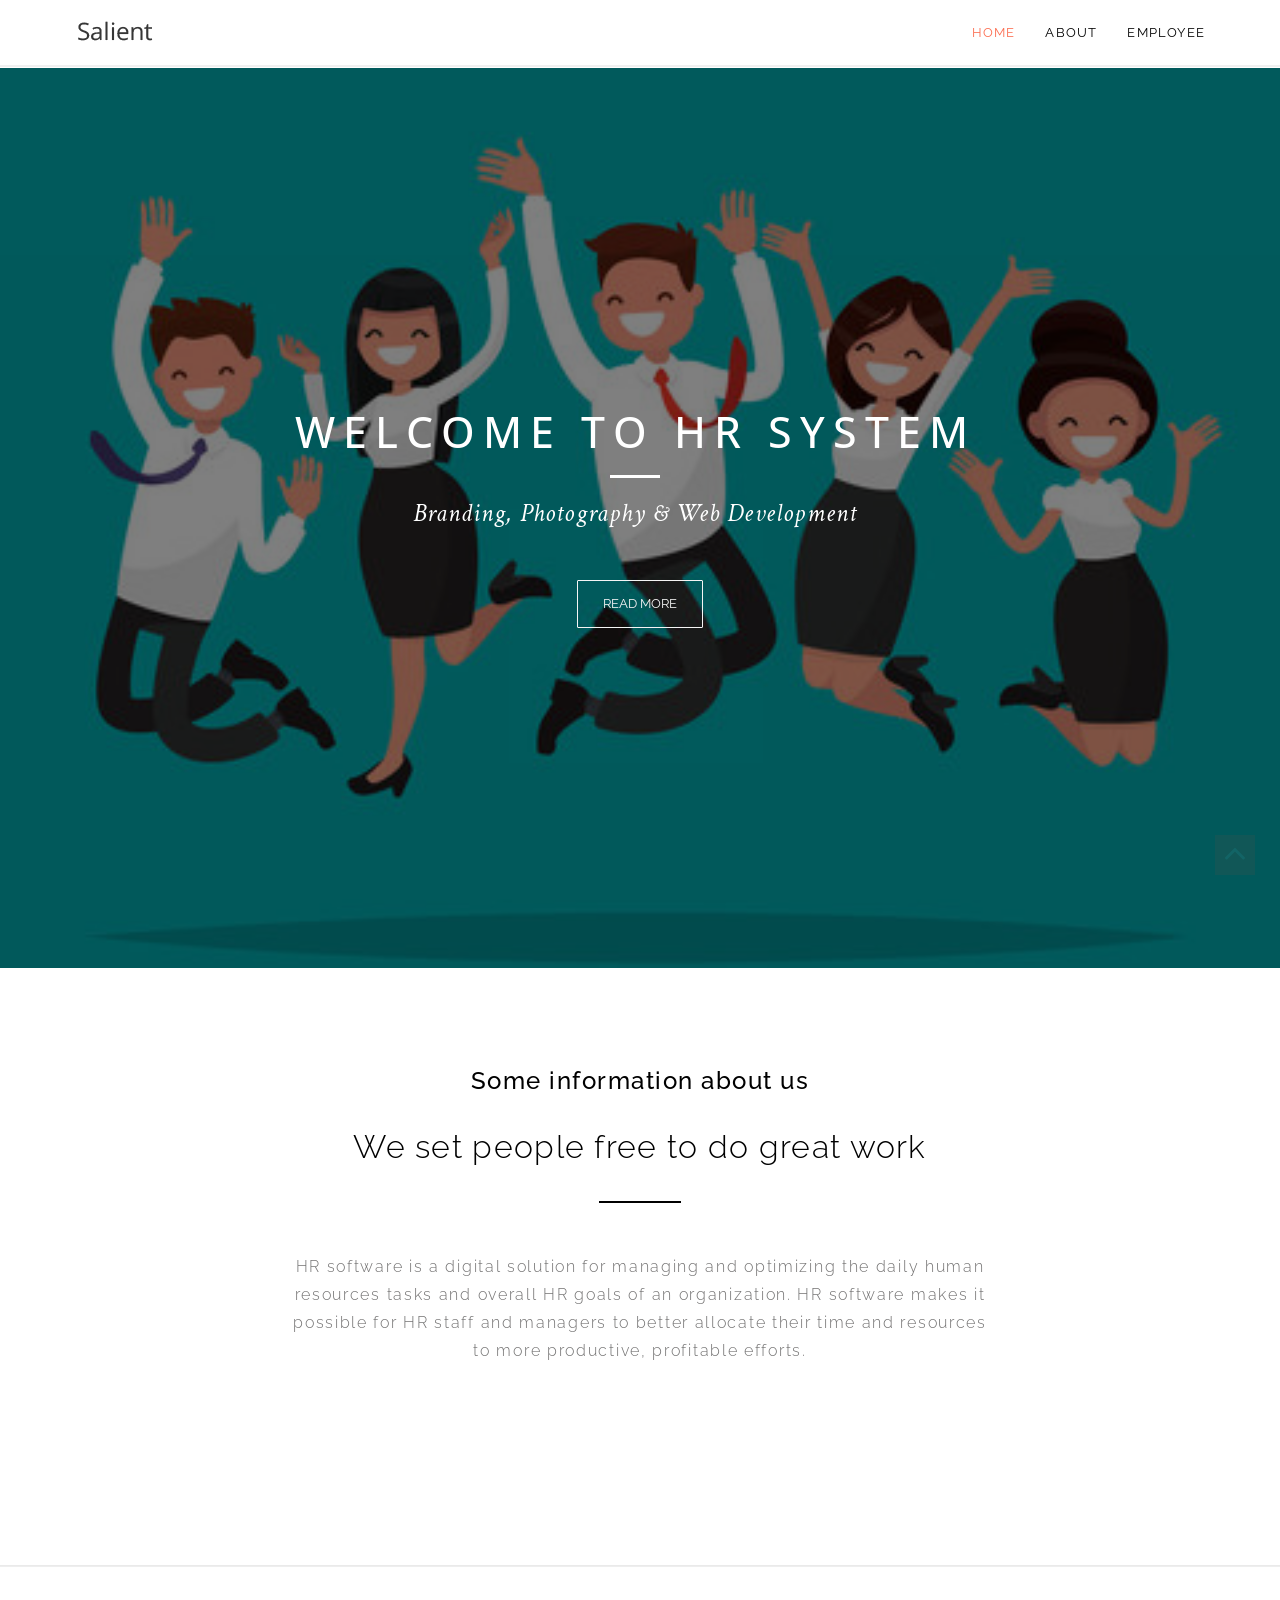
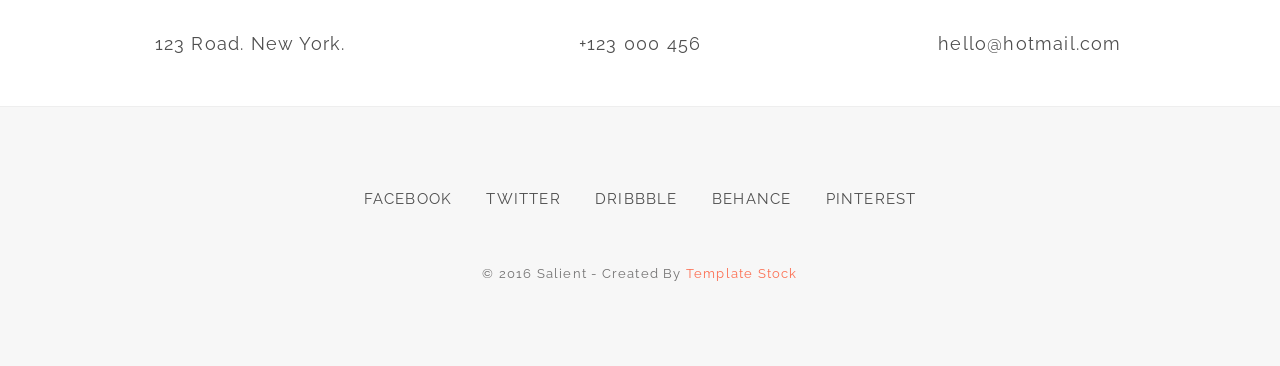
==== commit e0cc2468: "Update index.html" ====
--- a/templates/index.html
+++ b/templates/index.html
@@ -82,7 +82,7 @@
             <!-- <li><a href="#screenshots-section">Works</a></li>
             <li><a href="#prices-section">Prices</a></li>
             <li><a href="#subscribe-section">Subscribe</a></li> -->
-	    <li><a method="POST" href="/gotoemployee/GoToEmployee">Employee</a></li>
+	    <li><a method="POST" href="/gotoemployee">Employee</a></li>
             <!-- <li><a href="#contact-section">Contact</a></li> -->
           </ul>
         </div><!-- /.navbar-collapse -->
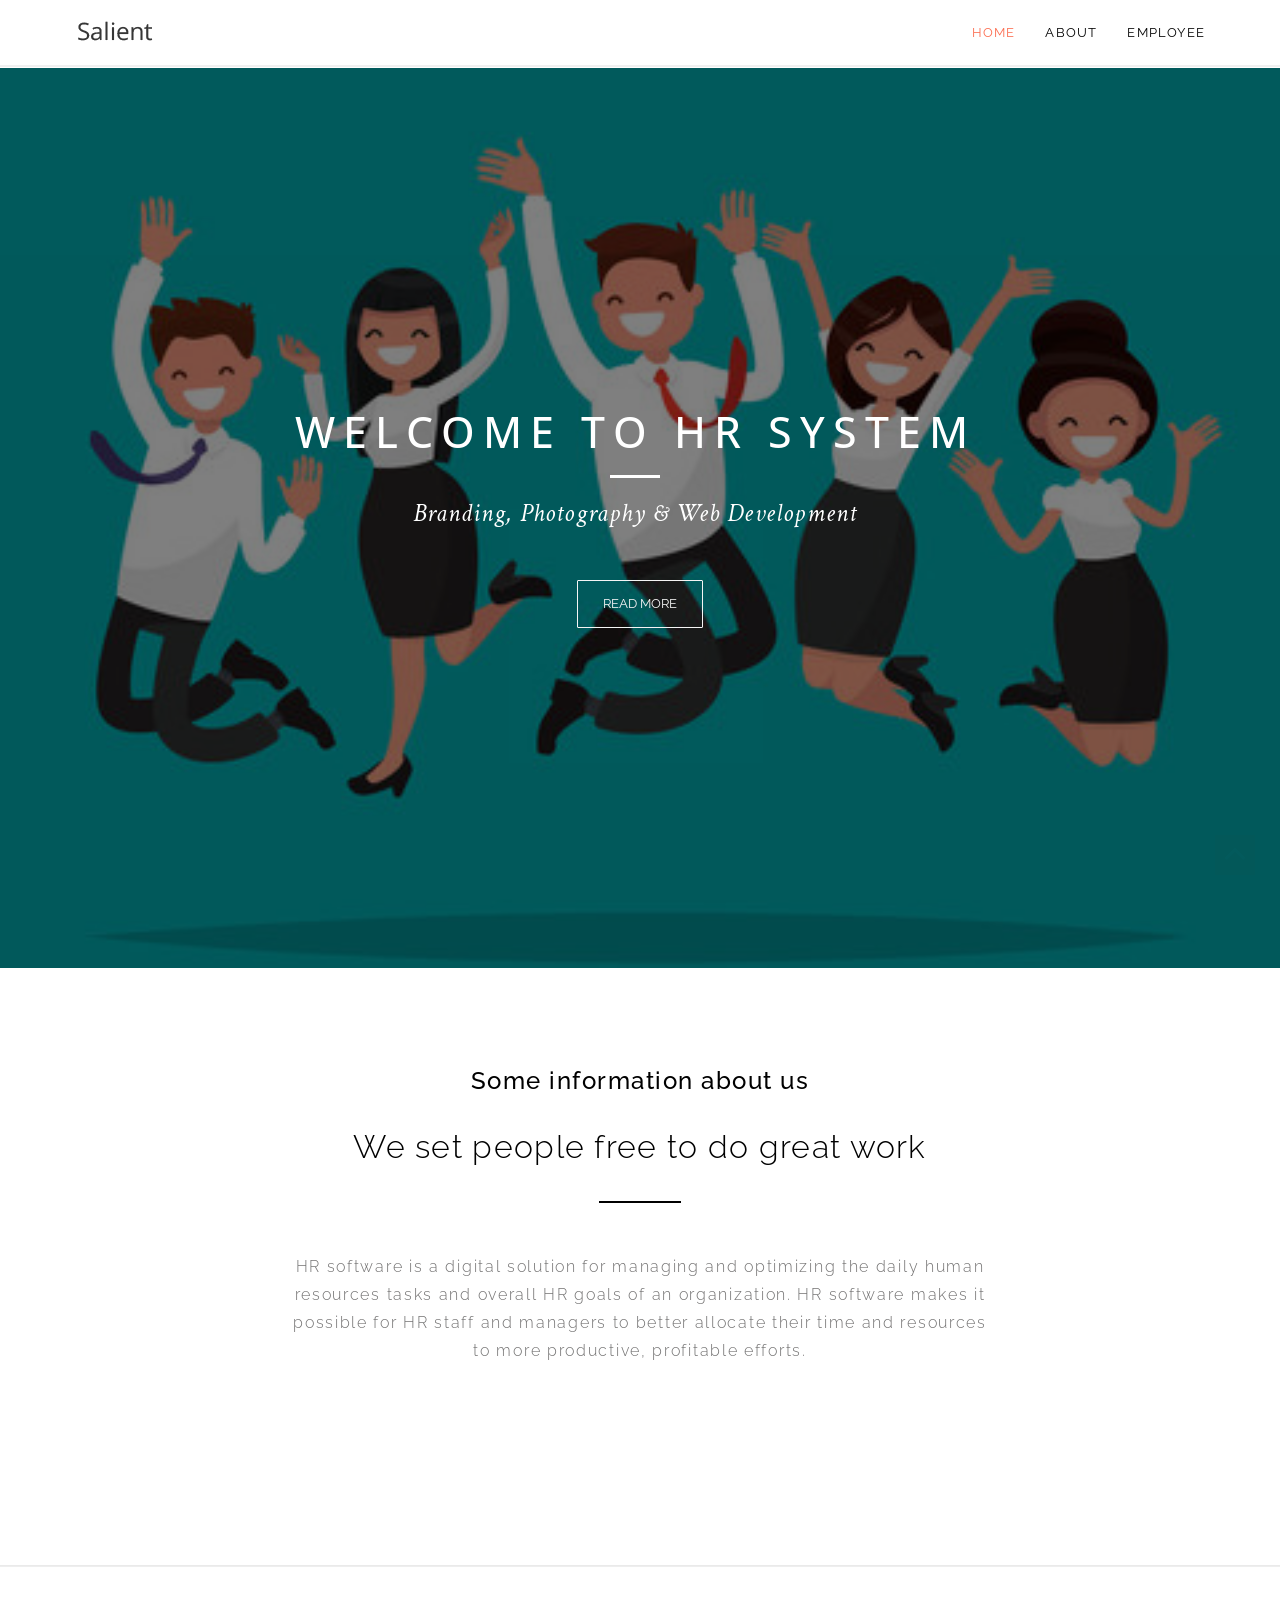
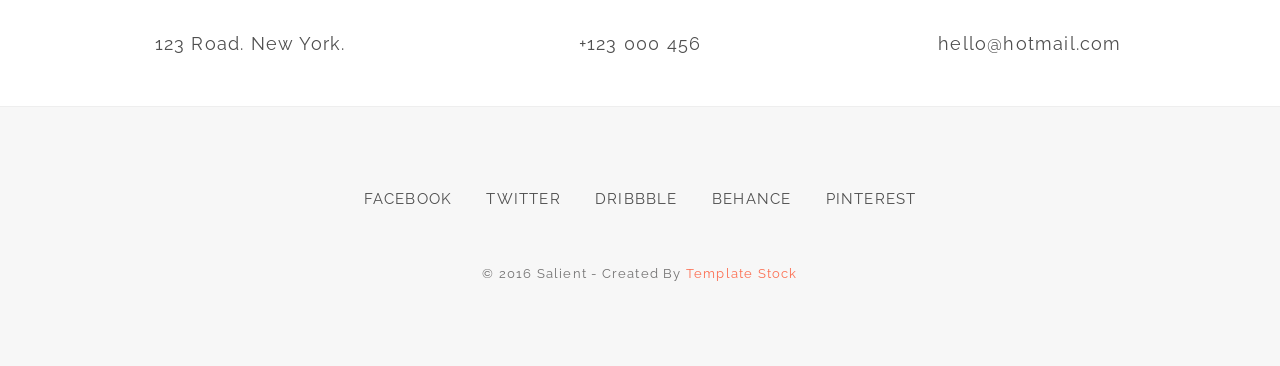
==== commit db75c21a: "Update index.html" ====
--- a/templates/index.html
+++ b/templates/index.html
@@ -82,7 +82,7 @@
             <!-- <li><a href="#screenshots-section">Works</a></li>
             <li><a href="#prices-section">Prices</a></li>
             <li><a href="#subscribe-section">Subscribe</a></li> -->
-	    <li><a method="POST" href="/gotoemployee">Employee</a></li>
+	    <li><a href="/employee">Employee</a></li>
             <!-- <li><a href="#contact-section">Contact</a></li> -->
           </ul>
         </div><!-- /.navbar-collapse -->
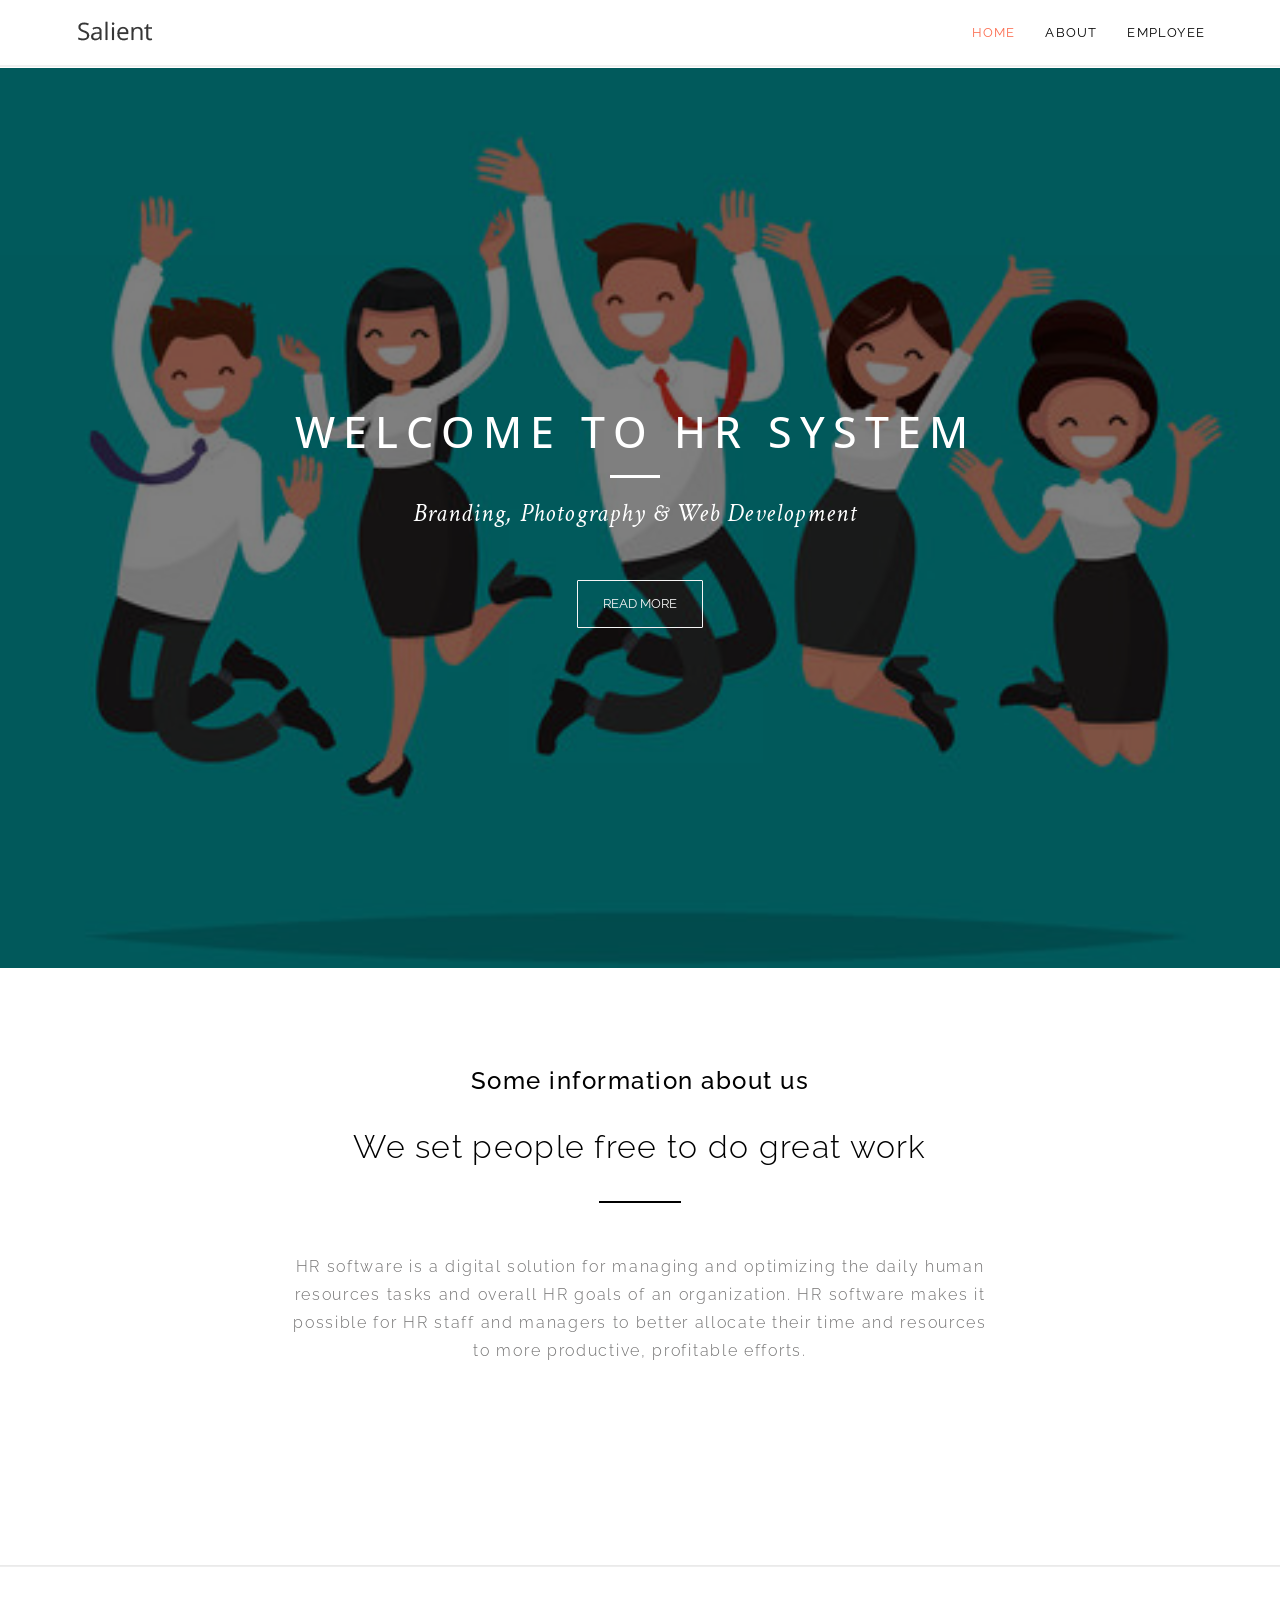
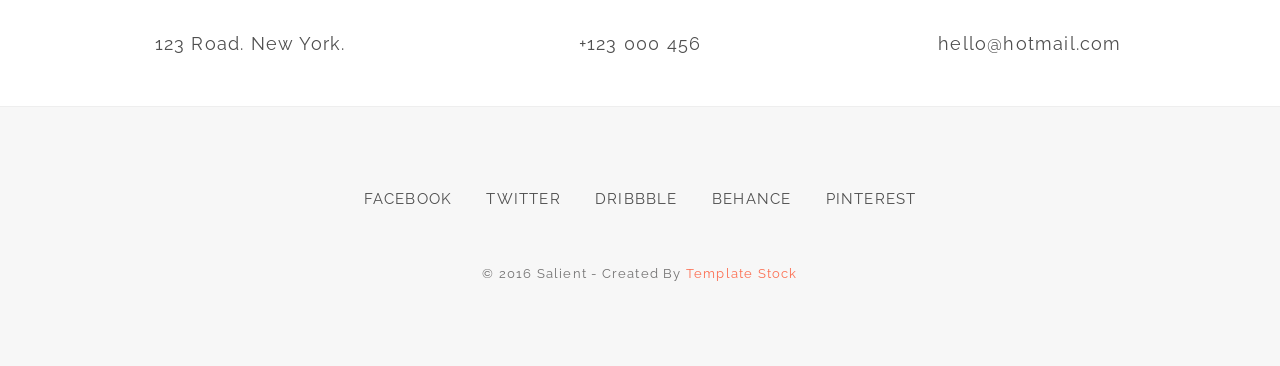
==== commit 6343eee3: "Update index.html" ====
--- a/templates/index.html
+++ b/templates/index.html
@@ -82,7 +82,7 @@
             <!-- <li><a href="#screenshots-section">Works</a></li>
             <li><a href="#prices-section">Prices</a></li>
             <li><a href="#subscribe-section">Subscribe</a></li> -->
-	    <li><a href="/employee">Employee</a></li>
+	    <li><a href="/gotoemployee">Employee</a></li>
             <!-- <li><a href="#contact-section">Contact</a></li> -->
           </ul>
         </div><!-- /.navbar-collapse -->
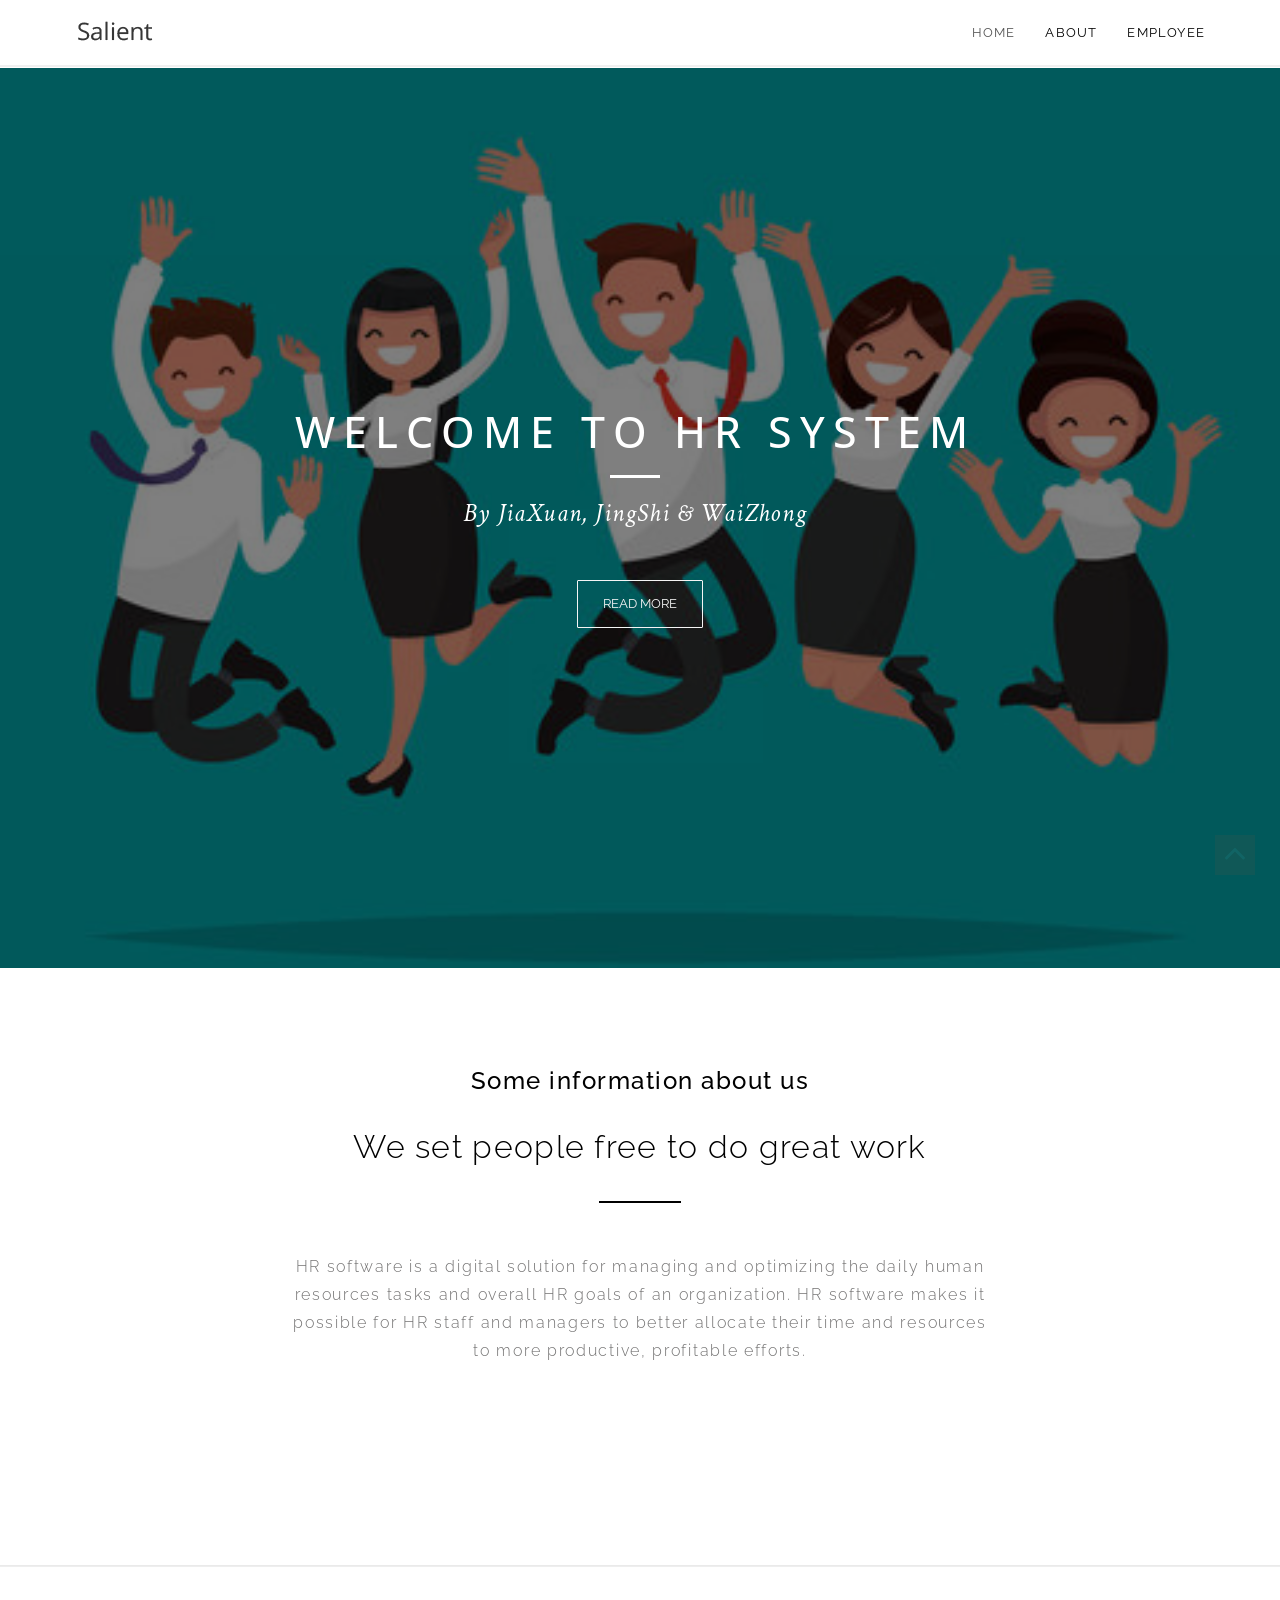
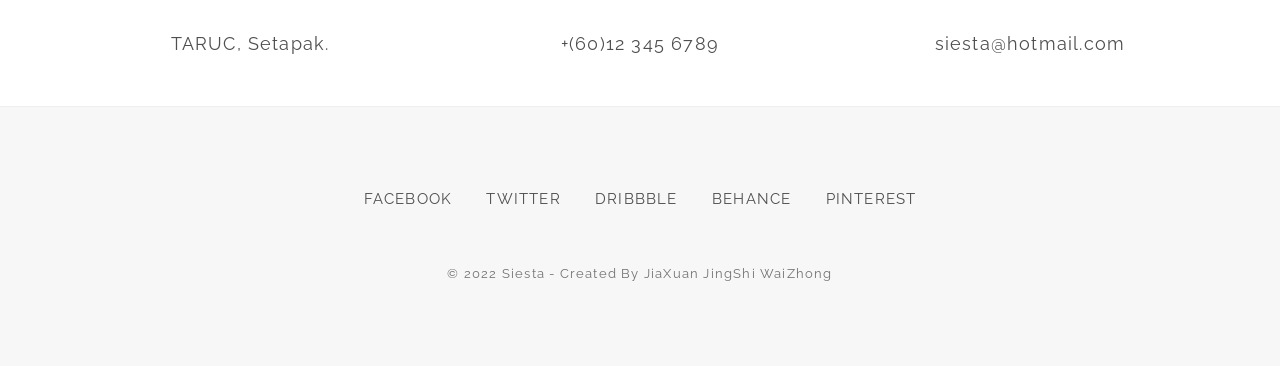
==== commit d3274984: "Update index.html" ====
--- a/templates/index.html
+++ b/templates/index.html
@@ -109,10 +109,10 @@
                       <li class="caption">
                         <h1>Welcome to HR System</h1>
                         <div class="div-line"></div>
-                        <p class="hero">Branding, Photography &amp; Web Development</p>
+                        <p class="hero">By JiaXuan, JingShi &amp; WaiZhong</p>
                       </li>
 
-                      <li class="caption">
+                      <!-- <li class="caption">
                         <h1>Add Employee</h1>
                         <div class="div-line"></div>
                         <p class="hero">Design &amp; Development</p>
@@ -122,7 +122,7 @@
                         <h1>View Employee</h1>
                         <div class="div-line"></div>
                         <p class="hero">HTML5 &amp; CSS3</p>
-                      </li>
+                      </li> -->
 
                     </ul>
                   </div> <!-- end herolider -->
@@ -172,13 +172,13 @@
         <div class="container">
           <div class="row">
             <div class="col-sm-4">
-              <a href="#"><i class="pe-7s-map-marker"></i>123 Road. New York.</a>
+              <a href="#"><i class="pe-7s-map-marker"></i>TARUC, Setapak.</a>
             </div> <!-- End col-sm-4 -->
             <div class="col-sm-4">
-            <a href="tel:+123000456"><i class="pe-7s-phone"></i>+123 000 456</a>
+            <a href="tel:+123000456"><i class="pe-7s-phone"></i>+(60)12 345 6789</a>
             </div>
              <div class="col-sm-4">
-              <a href="mailto:hello@hotmail.com"><i class="pe-7s-mail"></i>hello@hotmail.com</a>
+              <a href="mailto:hello@hotmail.com"><i class="pe-7s-mail"></i>siesta@hotmail.com</a>
              </div>
           </div> <!-- End row -->
         </div> <!-- End container -->
@@ -200,7 +200,7 @@
                 <li><a href="#">Pinterest</a></li>
               </ul>
               <p class="copyright">
-                &copy; 2016 Salient - Created By <a href="http://templatestock.co">Template Stock</a>
+                &copy; 2022 Siesta - Created By JiaXuan JingShi WaiZhong
               </p>
             </div> <!-- End col-sm-8 -->
           </div> <!-- End row -->
--- a/static/css/style.css
+++ b/static/css/style.css
@@ -418,10 +418,18 @@
   transition: color .3s ease-in-out;
 }
 
-.navbar-default .navbar-nav > .active > a, .navbar-default .navbar-nav > .active > a:hover, .navbar-default .navbar-nav > 
+.navbar-default .navbar-nav > .active > a:hover {
+  color: #fc6e51;
+  background: transparent;
+}
+
+.navbar-default .navbar-nav > li > a:hover {
+  color: #fc6e51;
+}
+
+.navbar-default .navbar-nav > .active > a, .navbar-default .navbar-nav > 
 .active > a:focus {
   background: transparent;
-  color: #fc6e51;
 }
 
 .navbar-default .navbar-nav > li > a:hover, .navbar-default .navbar-nav > li > a:focus {
@@ -3191,4 +3199,4 @@
   .back-to-top {
     visibility: hidden;
   }
-}+}
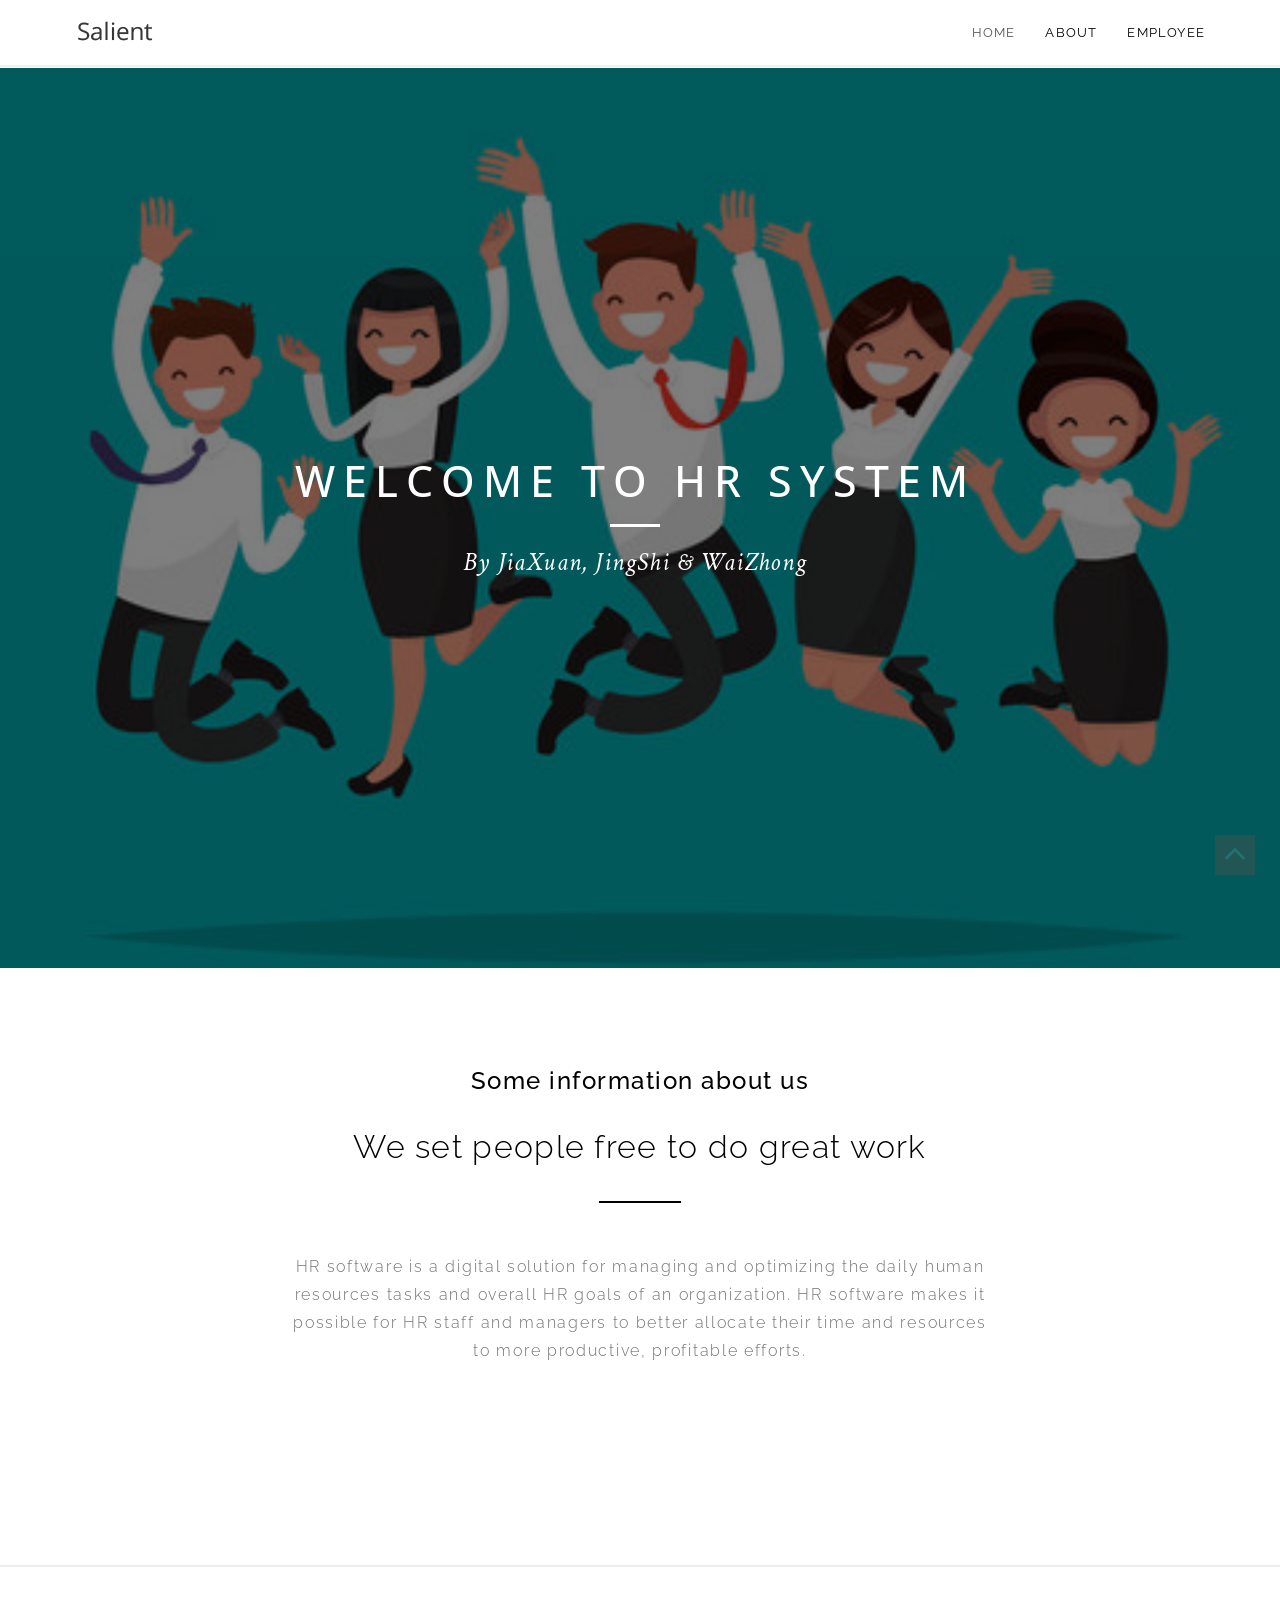
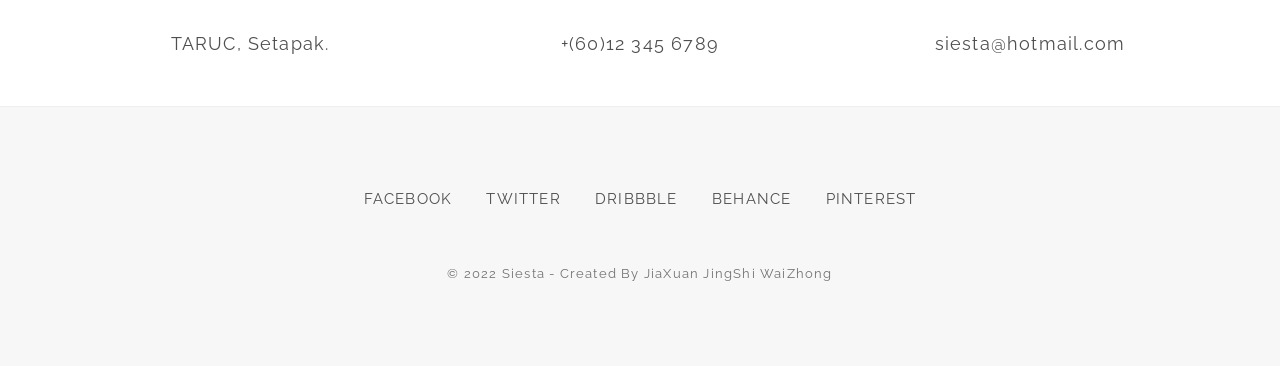
==== commit 193119be: "Update index.html" ====
--- a/templates/index.html
+++ b/templates/index.html
@@ -128,9 +128,9 @@
                   </div> <!-- end herolider -->
                 </div> <!-- end hero-text -->
 
-                <div class="hero-btn">
+                <!-- <div class="hero-btn">
                   <a href="#landing-offer" class="btn btn-clean">Read more</a>
-                </div> <!-- end hero-btn -->
+                </div> --> <!-- end hero-btn -->
 
               </div> <!-- end col-md-6 -->
             </div> <!-- end row -->
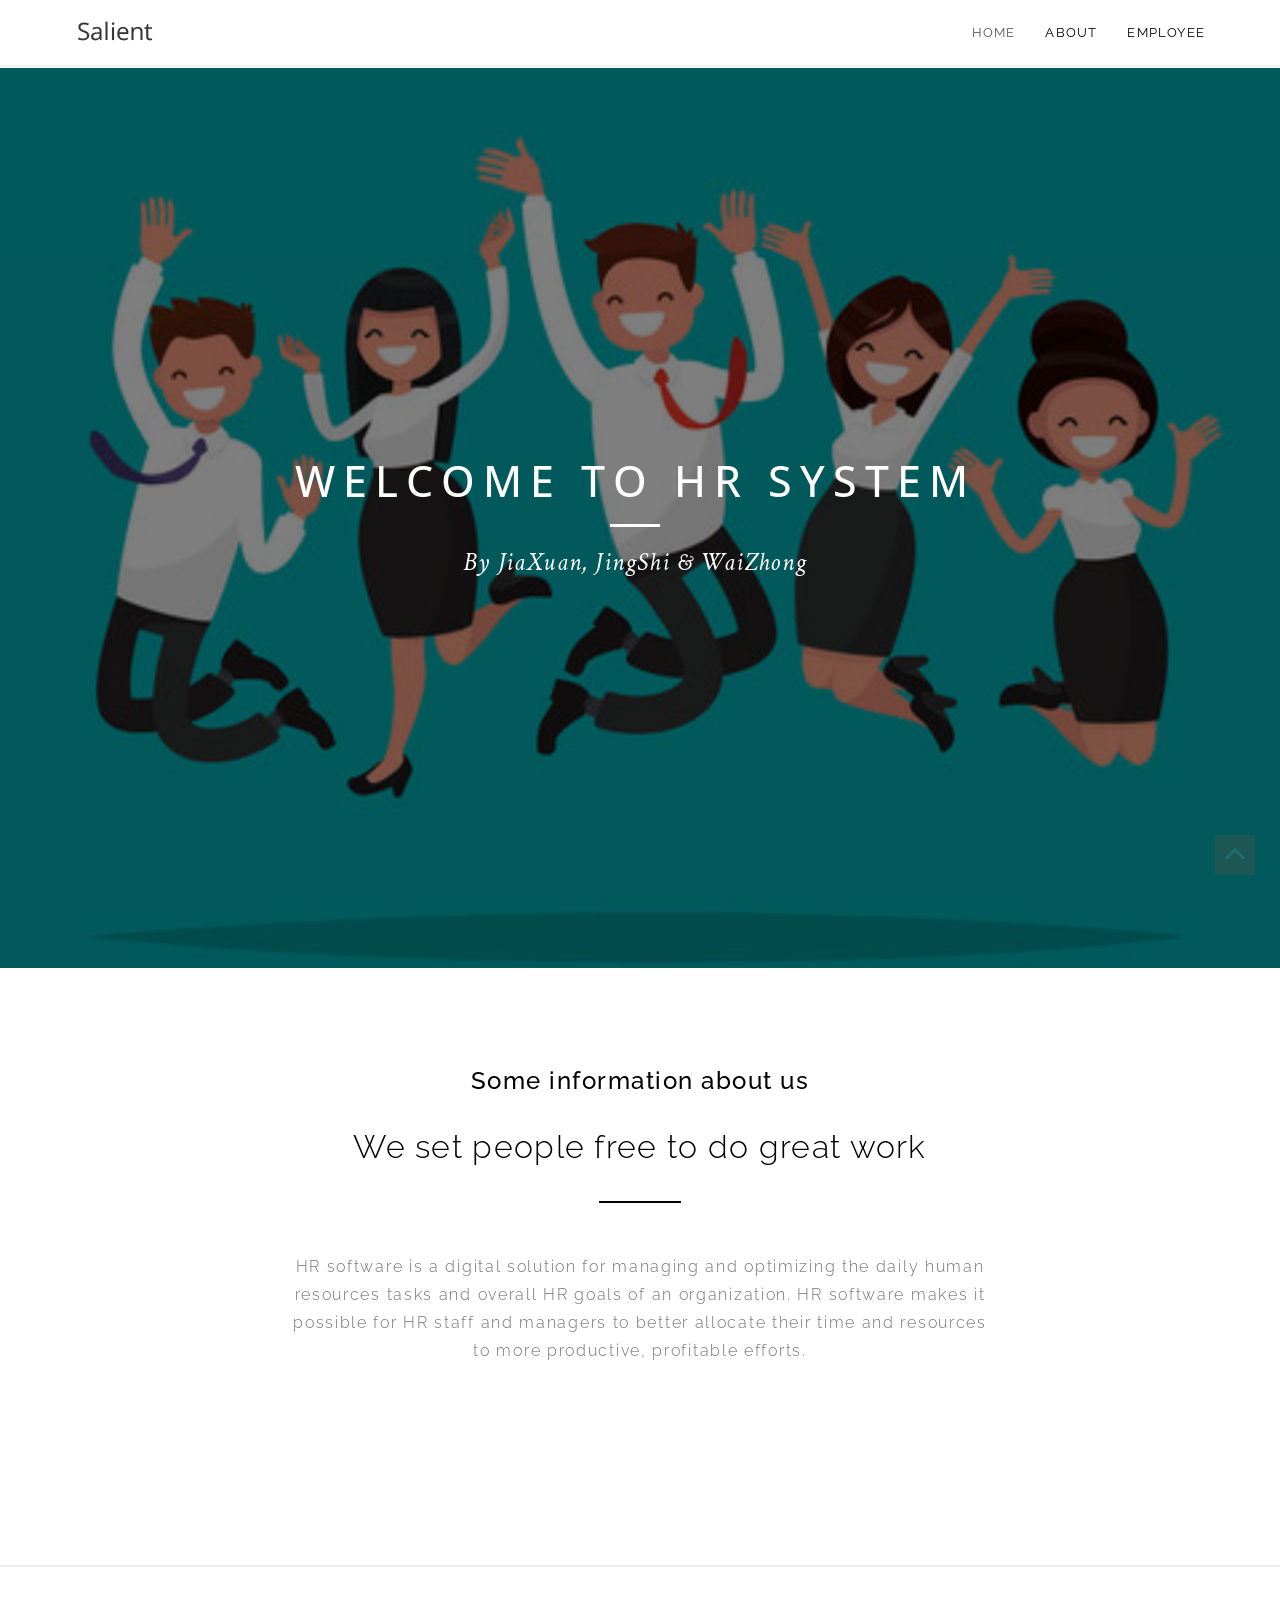
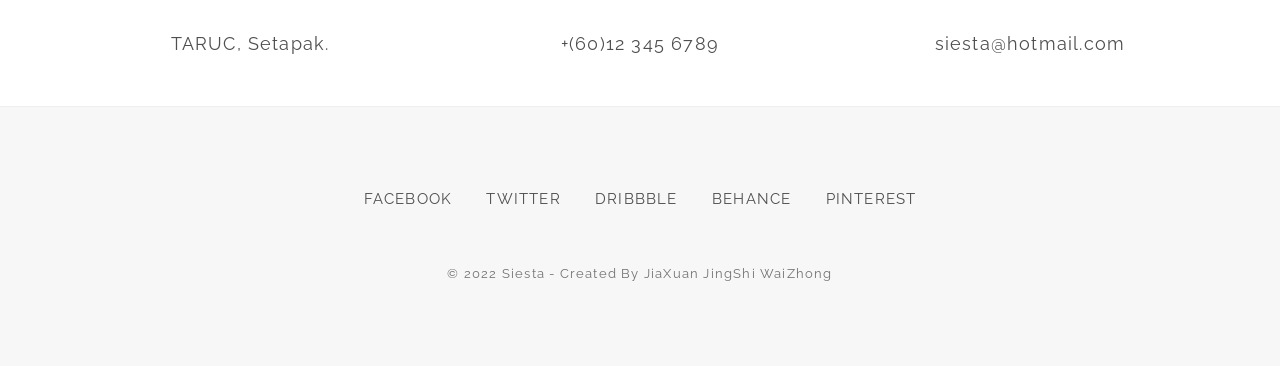
==== commit dd9c51ba: "Update index.html" ====
--- a/templates/index.html
+++ b/templates/index.html
@@ -1,16 +1,11 @@
 ﻿<!DOCTYPE html>
-<!--
-	Salient by TEMPLATE STOCK
-	templatestock.co @templatestock
-	Released for free under the Creative Commons Attribution 3.0 license (templated.co/license)
--->
 <html lang="en">
 <head>
 
   <meta charset="utf-8">
   <meta http-equiv="X-UA-Compatible" content="IE=edge">
   <meta name="viewport" content="width=device-width, initial-scale=1">
-  <title>Salient - Free Responsive HTML5 Template | Template Stock</title>
+  <title>Siesta HR System</title>
 
   <!-- Custom Google fonts -->
   <link href='http://fonts.googleapis.com/css?family=Raleway:400,500,300,700' rel='stylesheet' type='text/css'>
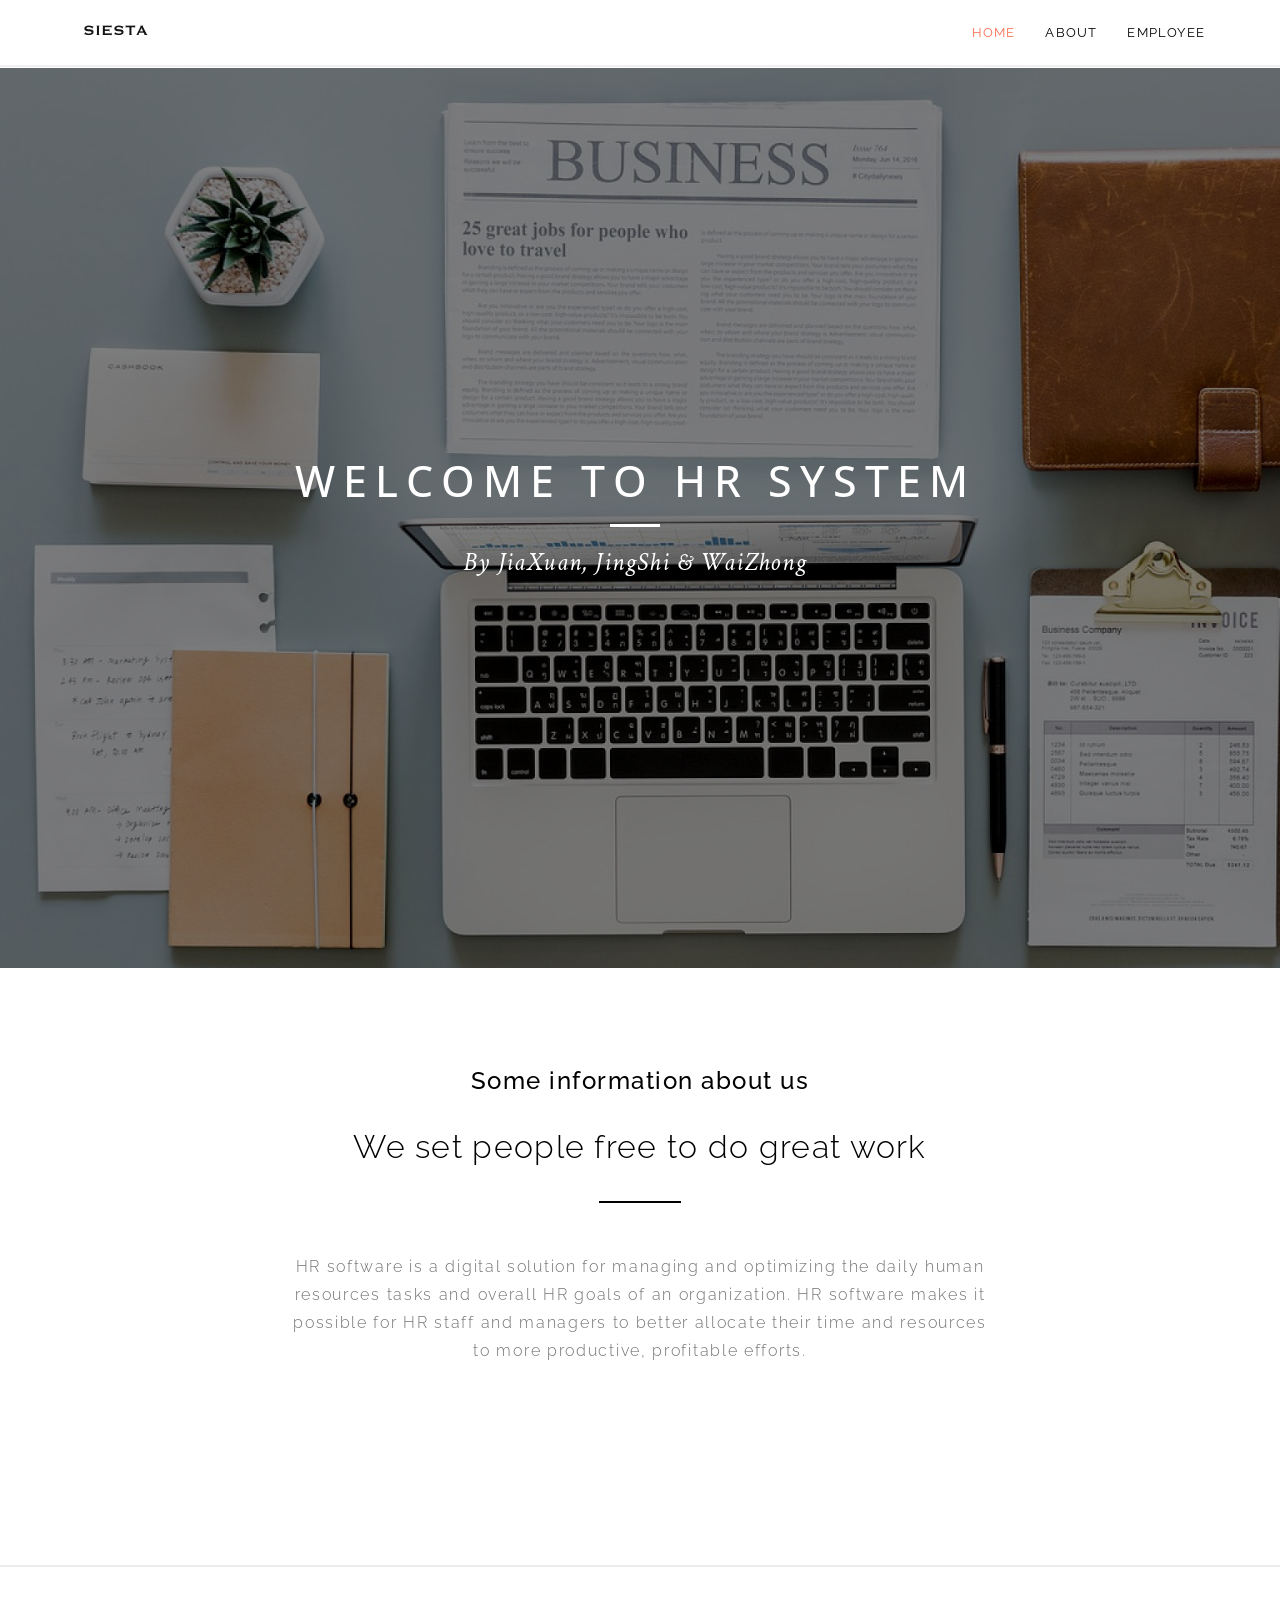
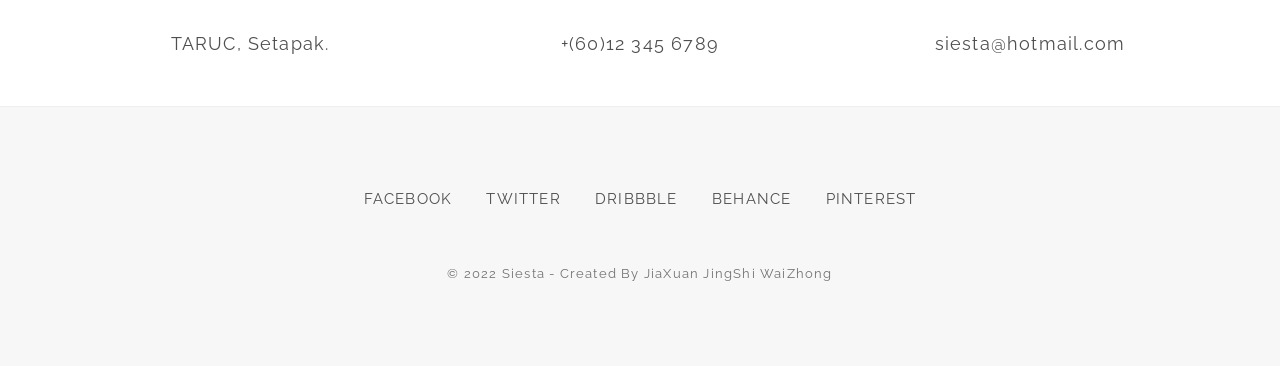
==== commit fba2c28a: "Update index.html" ====
--- a/templates/index.html
+++ b/templates/index.html
@@ -1,5 +1,6 @@
 ﻿<!DOCTYPE html>
 <html lang="en">
+
 <head>
 
   <meta charset="utf-8">
@@ -44,12 +45,13 @@
     <script src="https://oss.maxcdn.com/html5shiv/3.7.2/html5shiv.min.js"></script>
     <script src="https://oss.maxcdn.com/respond/1.4.2/respond.min.js"></script>
   <![endif]-->
-	
+
 </head>
+
 <body>
 
   <!-- Preload the Whole Page -->
-  <div id="preloader">      
+  <div id="preloader">
     <div id="loading-animation">&nbsp;</div>
   </div>
 
@@ -57,7 +59,7 @@
   <header class="header">
     <nav class="navbar navbar-default navbar-static-top">
       <div class="container">
-      <!-- Brand and toggle get grouped for better mobile display -->
+        <!-- Brand and toggle get grouped for better mobile display -->
         <div class="navbar-header">
           <button type="button" class="navbar-toggle collapsed" data-toggle="collapse" data-target="#navigation-nav">
             <span class="sr-only">Toggle navigation</span>
@@ -65,7 +67,7 @@
             <span class="icon-bar"></span>
             <span class="icon-bar"></span>
           </button>
-           <a class="navbar-brand" href="#"><img src="../static/images/logo.png" alt=""></a>
+          <a class="navbar-brand" href="#"><img src="../static/images/logo.png" alt=""></a>
         </div>
         <!-- Collect the nav links, forms, and other content for toggling -->
         <div class="collapse navbar-collapse" id="navigation-nav">
@@ -77,7 +79,7 @@
             <!-- <li><a href="#screenshots-section">Works</a></li>
             <li><a href="#prices-section">Prices</a></li>
             <li><a href="#subscribe-section">Subscribe</a></li> -->
-	    <li><a href="/gotoemployee">Employee</a></li>
+            <li><a href="/gotoemployee">Employee</a></li>
             <!-- <li><a href="#contact-section">Contact</a></li> -->
           </ul>
         </div><!-- /.navbar-collapse -->
@@ -88,8 +90,8 @@
 
   <div id="wrapper">
 
-  <!-- Hero
-  ================================================== -->
+    <!-- Hero
+    ================================================== -->
     <section>
       <div id="hero-section" class="landing-hero" data-stellar-background-ratio="0">
         <div class="hero-content">
@@ -125,7 +127,8 @@
 
                 <!-- <div class="hero-btn">
                   <a href="#landing-offer" class="btn btn-clean">Read more</a>
-                </div> --> <!-- end hero-btn -->
+                </div> -->
+                <!-- end hero-btn -->
 
               </div> <!-- end col-md-6 -->
             </div> <!-- end row -->
@@ -147,7 +150,9 @@
                 <h2 class="big-title">Some information about us</h2>
                 <h1 class="big-subtitle">We set people free to do great work</h1>
                 <hr>
-                <p class="about-text">HR software is a digital solution for managing and optimizing the daily human resources tasks and overall HR goals of an organization. HR software makes it possible for HR staff and managers to better allocate their time and resources to more productive, profitable efforts.</p>
+                <p class="about-text">HR software is a digital solution for managing and optimizing the daily human
+                  resources tasks and overall HR goals of an organization. HR software makes it possible for HR staff
+                  and managers to better allocate their time and resources to more productive, profitable efforts.</p>
               </div>
             </div> <!-- End row -->
           </div> <!-- end title-section -->
@@ -170,11 +175,11 @@
               <a href="#"><i class="pe-7s-map-marker"></i>TARUC, Setapak.</a>
             </div> <!-- End col-sm-4 -->
             <div class="col-sm-4">
-            <a href="tel:+123000456"><i class="pe-7s-phone"></i>+(60)12 345 6789</a>
+              <a href="tel:+123000456"><i class="pe-7s-phone"></i>+(60)12 345 6789</a>
             </div>
-             <div class="col-sm-4">
+            <div class="col-sm-4">
               <a href="mailto:hello@hotmail.com"><i class="pe-7s-mail"></i>siesta@hotmail.com</a>
-             </div>
+            </div>
           </div> <!-- End row -->
         </div> <!-- End container -->
       </div> <!-- End contact-info -->
@@ -237,4 +242,5 @@
   <script src="../static/js/main.js"></script>
 
 </body>
-</html>
+
+</html>
--- a/static/css/style.css
+++ b/static/css/style.css
@@ -418,18 +418,10 @@
   transition: color .3s ease-in-out;
 }
 
-.navbar-default .navbar-nav > .active > a:hover {
-  color: #fc6e51;
-  background: transparent;
-}
-
-.navbar-default .navbar-nav > li > a:hover {
-  color: #fc6e51;
-}
-
-.navbar-default .navbar-nav > .active > a, .navbar-default .navbar-nav > 
+.navbar-default .navbar-nav > .active > a, .navbar-default .navbar-nav > .active > a:hover, .navbar-default .navbar-nav > 
 .active > a:focus {
   background: transparent;
+  color: #fc6e51;
 }
 
 .navbar-default .navbar-nav > li > a:hover, .navbar-default .navbar-nav > li > a:focus {
